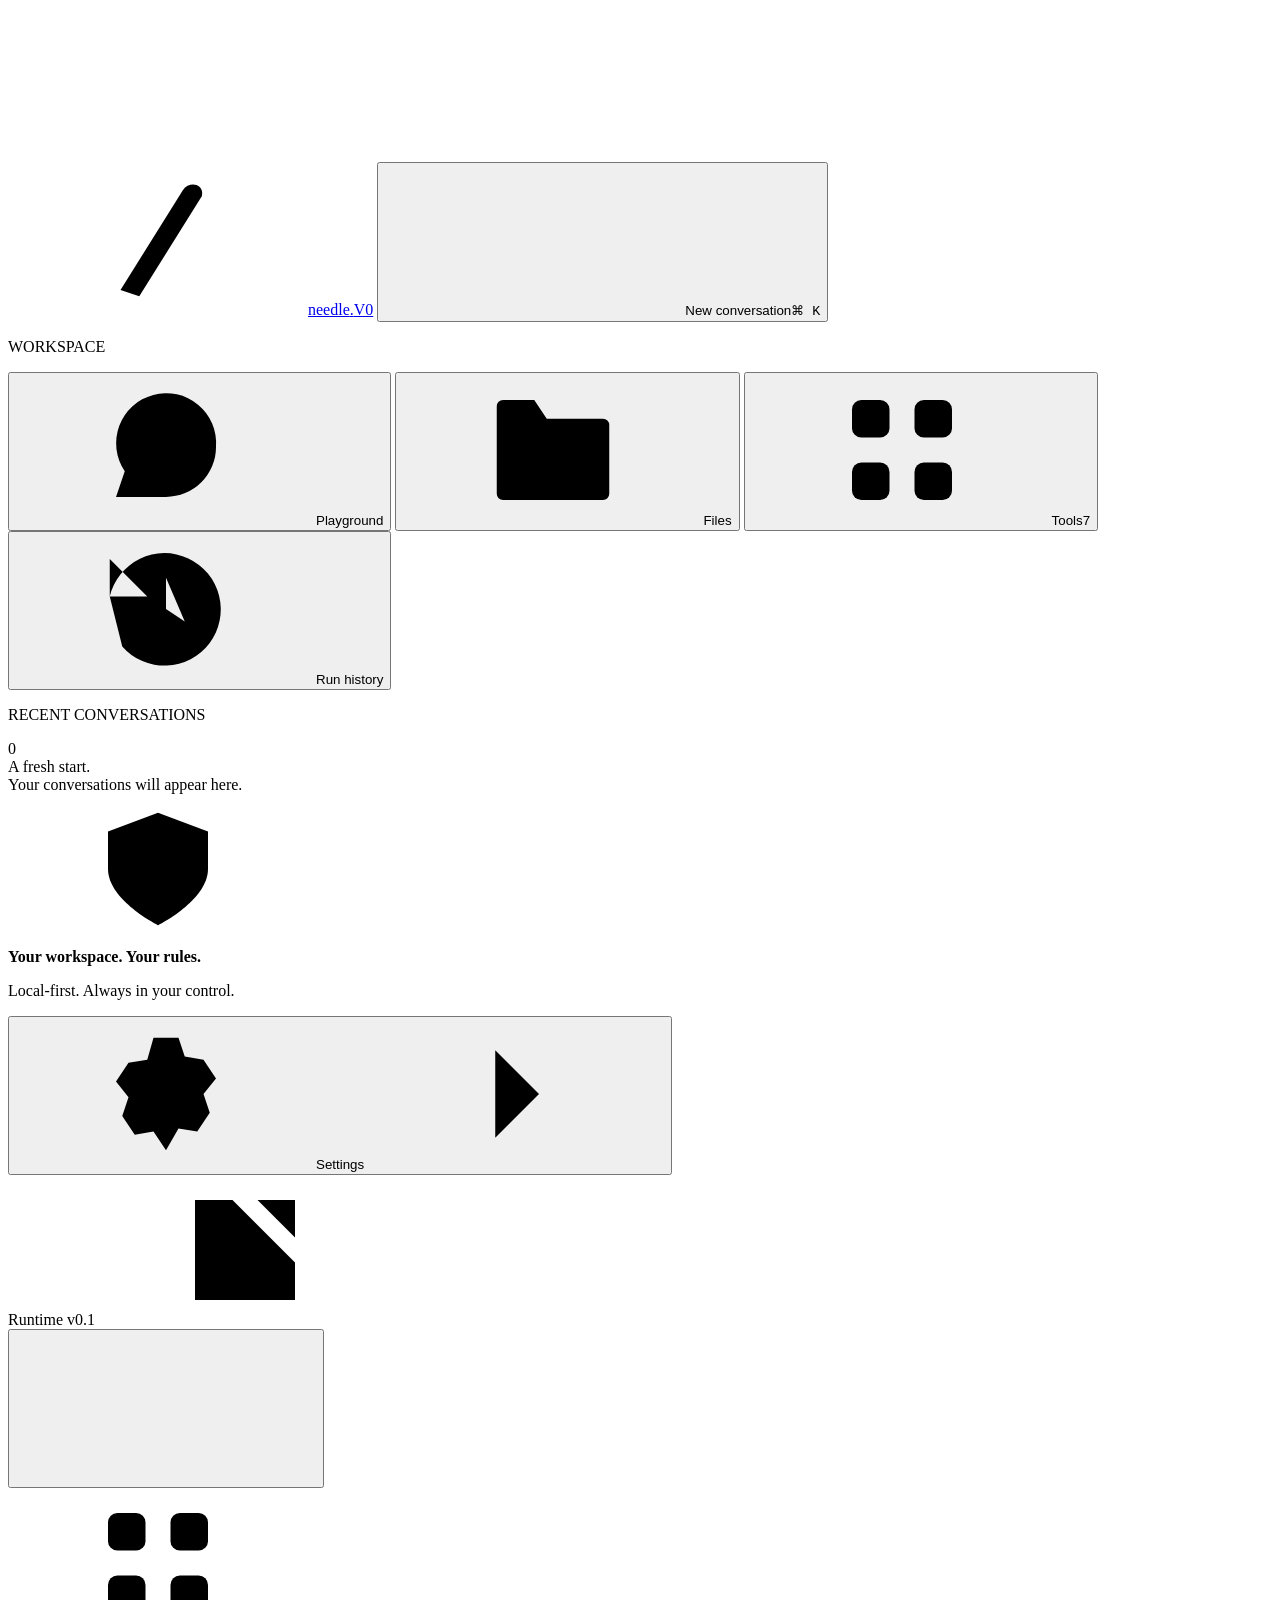
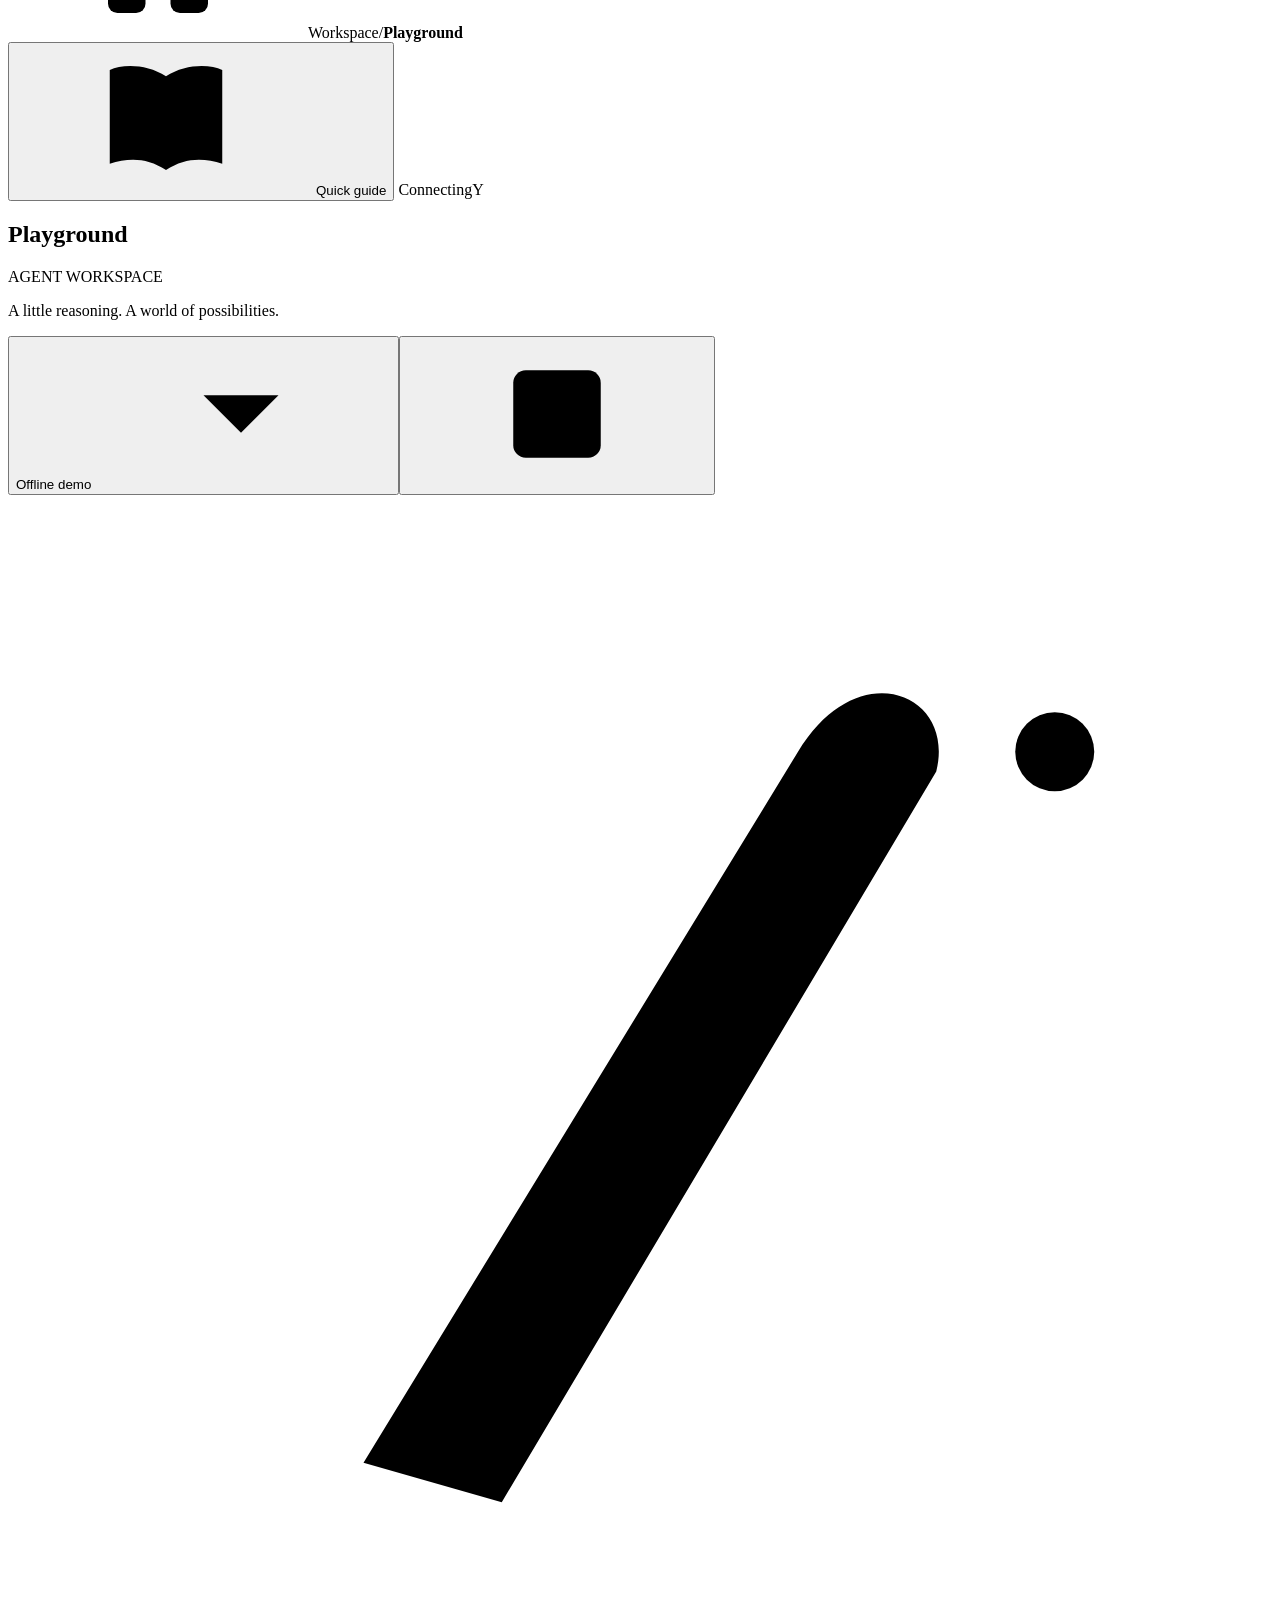
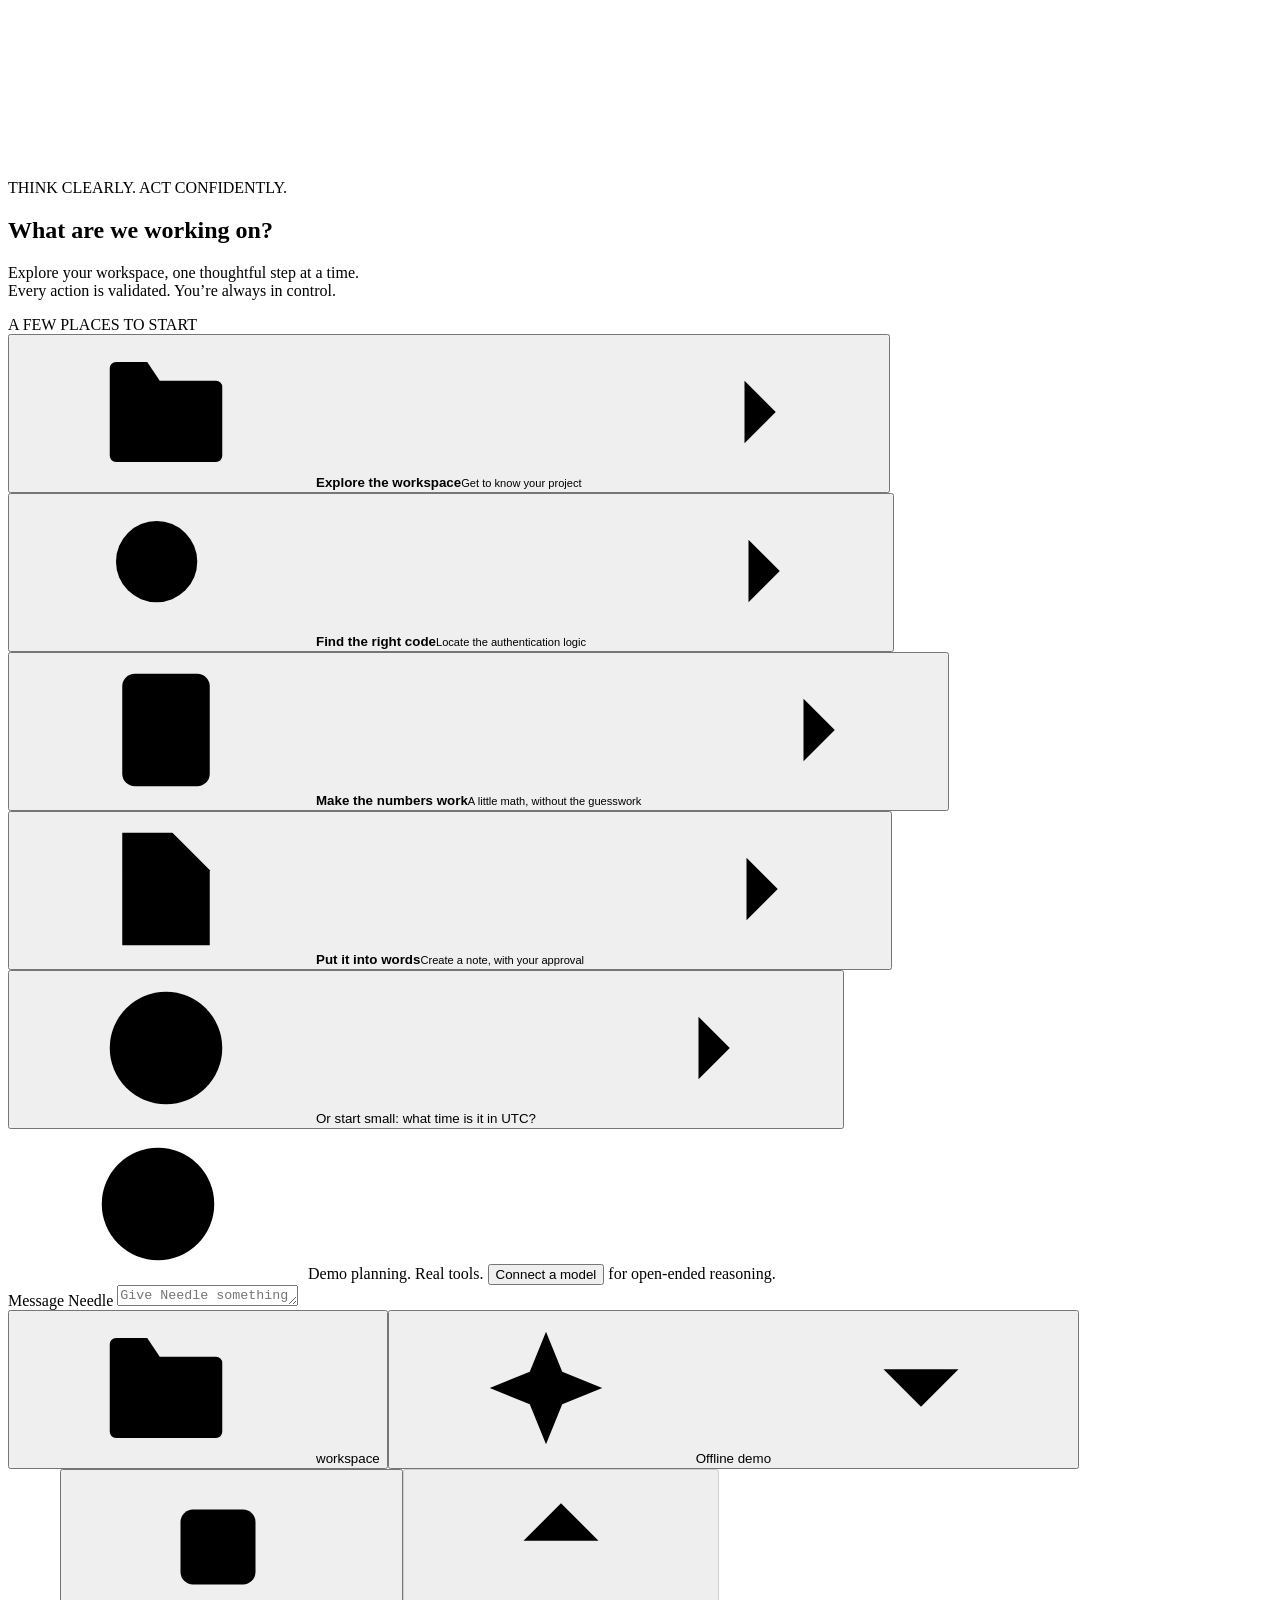
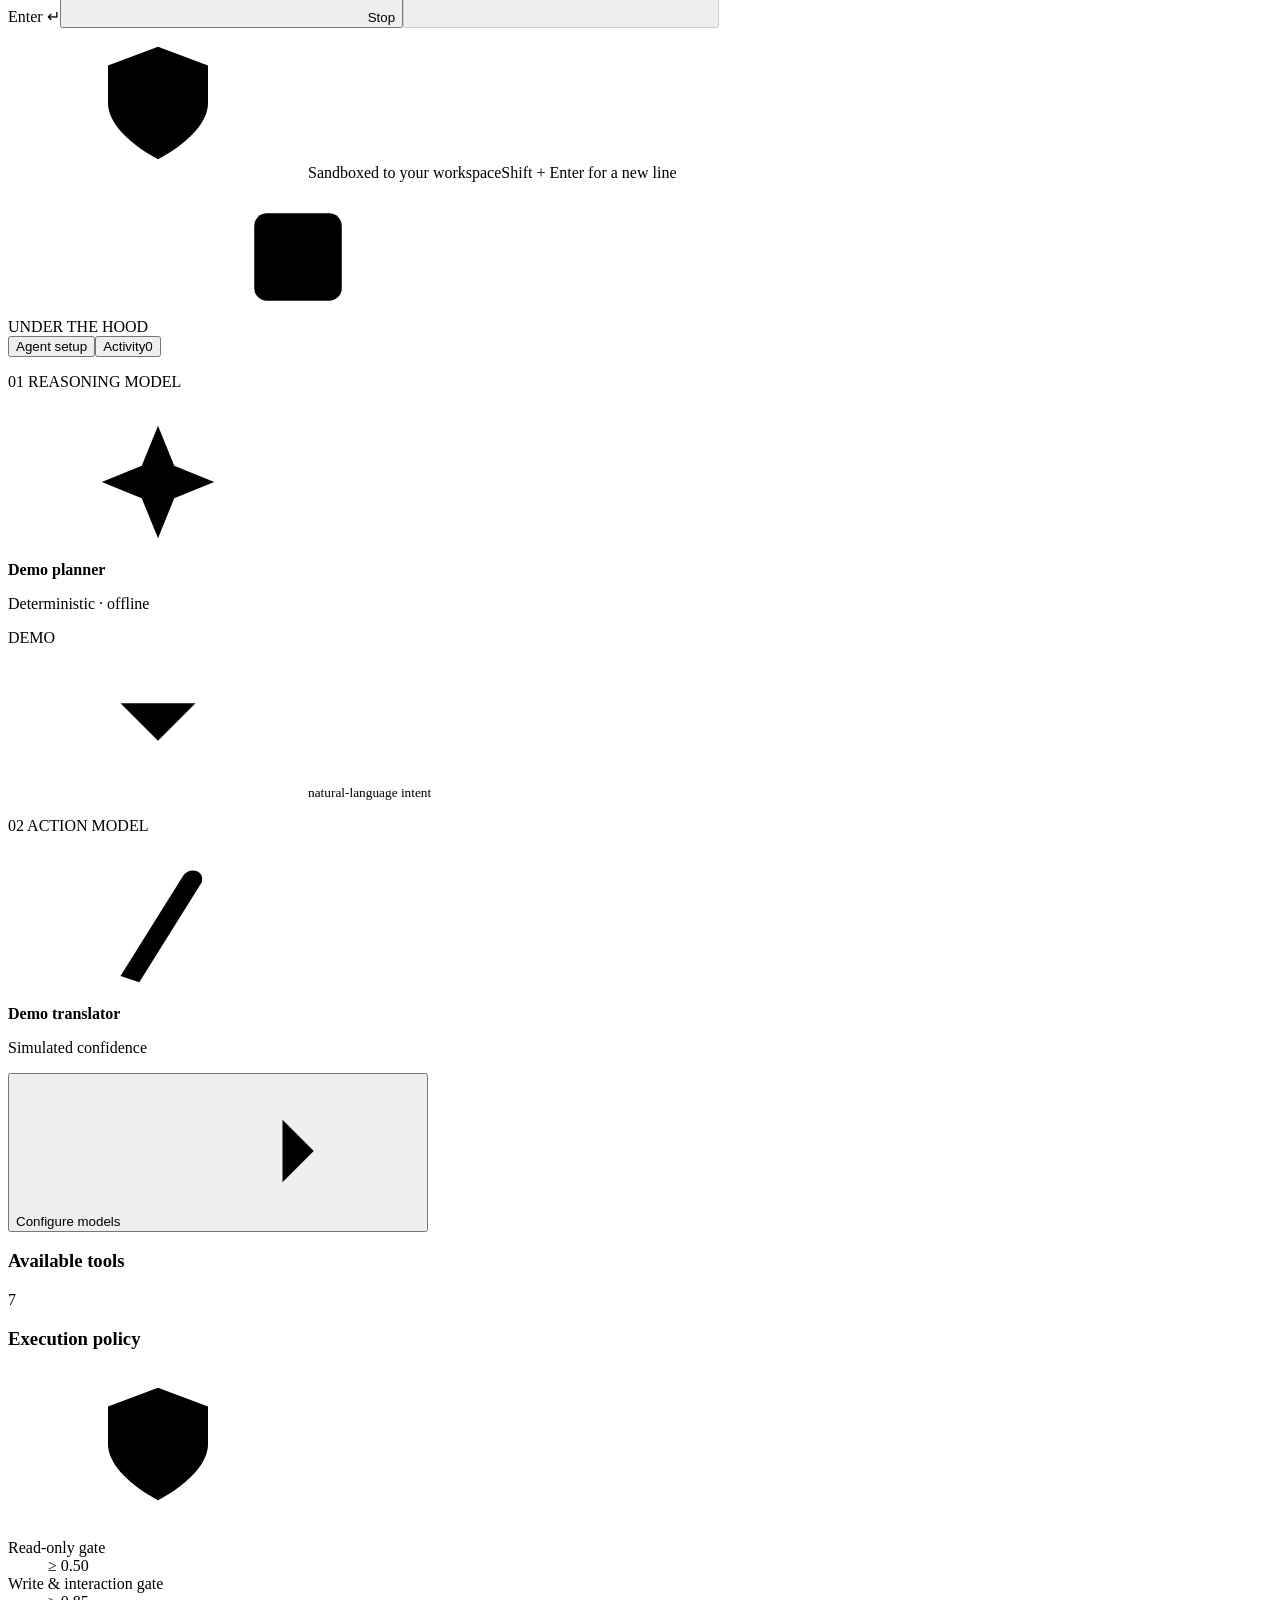
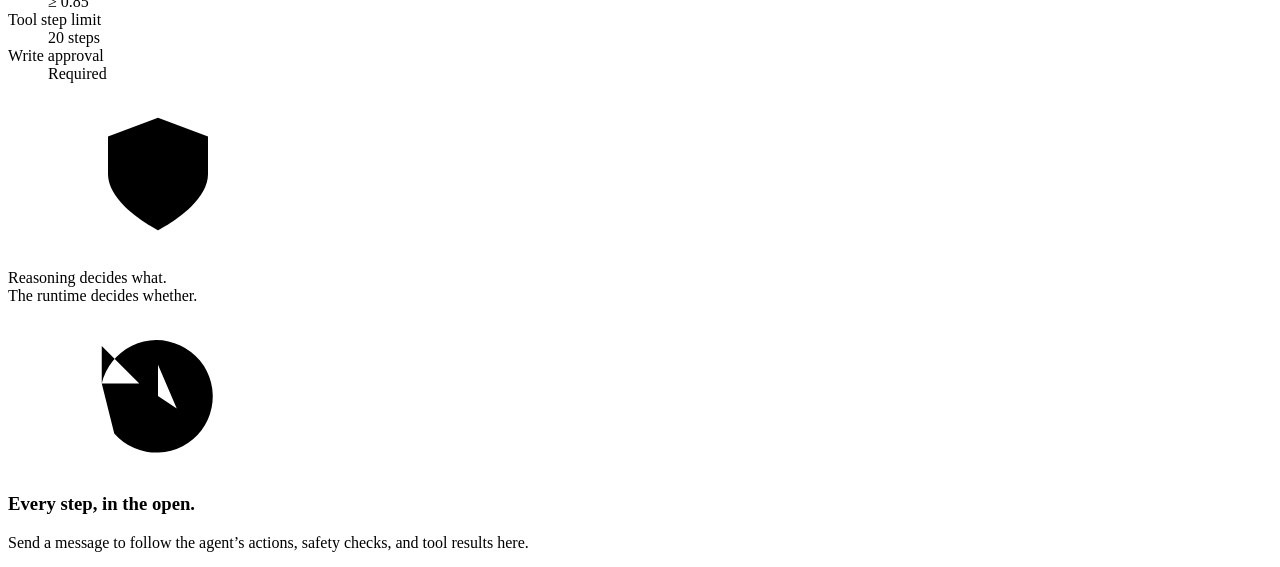
==== src/agent_runtime/web/index.html @ de5b6d09 "Complete V0 agent runtime and interactive workspace" ====
<!doctype html>
<html lang="en">
  <head>
    <meta charset="UTF-8" />
    <meta name="viewport" content="width=device-width, initial-scale=1.0" />
    <meta name="theme-color" content="#1c2924" />
    <meta
      name="description"
      content="Needle — a local-first agent workspace. Think in natural language. Act with confidence."
    />
    <title>Needle · Agent workspace</title>
    <link rel="icon" href="/favicon.svg" type="image/svg+xml" />
    <link rel="stylesheet" href="/style.css" />
    <script src="/app.js" defer></script>
  </head>
  <body>
    <svg
      class="icon-definitions"
      xmlns="http://www.w3.org/2000/svg"
      aria-hidden="true"
    >
      <defs>
        <symbol id="i-needle" viewBox="0 0 24 24">
          <path d="M6 20 16 4c1-1.5 3.5-1 3 1L9 21l-3-1Z" />
          <path d="m15.5 7 1.3-2M5 4l11 15M3 8l16 7" />
        </symbol>
        <symbol id="i-plus" viewBox="0 0 24 24">
          <path d="M12 5v14M5 12h14" />
        </symbol>
        <symbol id="i-chat" viewBox="0 0 24 24">
          <path d="M20 11.5a8 8 0 0 1-8 8H4l1.4-4.1A8 8 0 1 1 20 11.5Z" />
          <path d="M8 9h8M8 13h5" />
        </symbol>
        <symbol id="i-grid" viewBox="0 0 24 24">
          <rect x="4" y="4" width="6" height="6" rx="1.5" />
          <rect x="14" y="4" width="6" height="6" rx="1.5" />
          <rect x="4" y="14" width="6" height="6" rx="1.5" />
          <rect x="14" y="14" width="6" height="6" rx="1.5" />
        </symbol>
        <symbol id="i-folder" viewBox="0 0 24 24">
          <path
            d="M3 7V5a1 1 0 0 1 1-1h5l2 3h9a1 1 0 0 1 1 1v11a1 1 0 0 1-1 1H4a1 1 0 0 1-1-1V7Z"
          />
          <path d="M3 9h18" />
        </symbol>
        <symbol id="i-file" viewBox="0 0 24 24">
          <path d="M13 3H5v18h14V9l-6-6Z" />
          <path d="M13 3v6h6M8 13h8M8 17h5" />
        </symbol>
        <symbol id="i-tools" viewBox="0 0 24 24">
          <path
            d="m14 5 5 5M5 14l5 5M4 20l6-1 10-10-5-5L5 14l-1 6ZM15 4l2-2 5 5-2 2"
          />
        </symbol>
        <symbol id="i-history" viewBox="0 0 24 24">
          <path d="M3 10a9 9 0 1 1 2 8M3 4v6h6M12 7v5l3 2" />
        </symbol>
        <symbol id="i-settings" viewBox="0 0 24 24">
          <path
            d="M10 3h4l1 3 3 .5 2 3-2 2.5 1 3-2 3-3-.5L12 21l-2-3-3 .5-2-3 1-3L4 10l2-3 3-.5 1-3.5Z"
          />
          <circle cx="12" cy="12" r="3" />
        </symbol>
        <symbol id="i-search" viewBox="0 0 24 24">
          <circle cx="10.5" cy="10.5" r="6.5" />
          <path d="m16 16 5 5" />
        </symbol>
        <symbol id="i-calculator" viewBox="0 0 24 24">
          <rect x="5" y="3" width="14" height="18" rx="2" />
          <path
            d="M8 7h8M8 11h1m3 0h1m3 0h.1M8 15h1m3 0h1m3 0v3M8 18h1m3 0h1"
          />
        </symbol>
        <symbol id="i-arrow" viewBox="0 0 24 24">
          <path d="M5 12h14m-5-5 5 5-5 5" />
        </symbol>
        <symbol id="i-up" viewBox="0 0 24 24">
          <path d="M12 19V5m-6 6 6-6 6 6" />
        </symbol>
        <symbol id="i-chevron" viewBox="0 0 24 24">
          <path d="m9 5 7 7-7 7" />
        </symbol>
        <symbol id="i-down" viewBox="0 0 24 24">
          <path d="m6 9 6 6 6-6" />
        </symbol>
        <symbol id="i-external" viewBox="0 0 24 24">
          <path d="M14 4h6v6m0-6-9 9M10 4H4v16h16v-6" />
        </symbol>
        <symbol id="i-shield" viewBox="0 0 24 24">
          <path d="m12 3 8 3v6c0 5-8 9-8 9s-8-4-8-9V6l8-3Z" />
          <path d="m8 12 3 3 5-6" />
        </symbol>
        <symbol id="i-spark" viewBox="0 0 24 24">
          <path
            d="m12 3 2.6 6.4L21 12l-6.4 2.6L12 21l-2.6-6.4L3 12l6.4-2.6L12 3Z"
          />
        </symbol>
        <symbol id="i-chip" viewBox="0 0 24 24">
          <rect x="5" y="5" width="14" height="14" rx="2" />
          <rect x="9" y="9" width="6" height="6" rx="1" />
          <path d="M9 2v3m6-3v3M9 19v3m6-3v3M2 9h3m-3 6h3m14-6h3m-3 6h3" />
        </symbol>
        <symbol id="i-clock" viewBox="0 0 24 24">
          <circle cx="12" cy="12" r="9" />
          <path d="M12 6v6l4 2" />
        </symbol>
        <symbol id="i-check" viewBox="0 0 24 24">
          <path d="m5 12 4 4L19 6" />
        </symbol>
        <symbol id="i-close" viewBox="0 0 24 24">
          <path d="m6 6 12 12M6 18 18 6" />
        </symbol>
        <symbol id="i-copy" viewBox="0 0 24 24">
          <rect x="8" y="8" width="12" height="13" rx="2" />
          <path d="M16 8V3H3v13h5" />
        </symbol>
        <symbol id="i-info" viewBox="0 0 24 24">
          <circle cx="12" cy="12" r="9" />
          <path d="M12 11v6m0-10v1" />
        </symbol>
        <symbol id="i-book" viewBox="0 0 24 24">
          <path
            d="M12 5C9 3 5 3 3 4v15c3-1 6-1 9 1m0-15c3-2 7-2 9-1v15c-3-1-6-1-9 1V5Z"
          />
        </symbol>
        <symbol id="i-menu" viewBox="0 0 24 24">
          <path d="M4 6h16M4 12h16M4 18h16" />
        </symbol>
        <symbol id="i-refresh" viewBox="0 0 24 24">
          <path
            d="M20 9a8 8 0 0 0-14-4L3 8m0-5v5h5M4 15a8 8 0 0 0 14 4l3-3m0 5v-5h-5"
          />
        </symbol>
        <symbol id="i-stop" viewBox="0 0 24 24">
          <rect x="6" y="6" width="12" height="12" rx="2" />
        </symbol>
        <symbol id="i-code" viewBox="0 0 24 24">
          <path d="m8 6-6 6 6 6m8-12 6 6-6 6m-3-15-2 18" />
        </symbol>
      </defs>
    </svg>
    <div class="app-shell">
      <aside class="sidebar" id="sidebar">
        <a class="brand" href="#playground" aria-label="Needle home"
          ><span class="brand-mark"
            ><svg class="icon"><use href="#i-needle" /></svg></span
          ><span>needle<span class="brand-dot">.</span></span
          ><span class="version">V0</span></a
        >
        <button class="new-session" id="new-session">
          <svg class="icon"><use href="#i-plus" /></svg
          ><span>New conversation</span><kbd>⌘ K</kbd>
        </button>
        <p class="nav-label">WORKSPACE</p>
        <nav class="main-nav" aria-label="Main navigation">
          <button
            class="nav-item active"
            data-view="playground"
            aria-current="page"
          >
            <svg class="icon"><use href="#i-chat" /></svg><span>Playground</span
            ><span class="nav-active-dot"></span>
          </button>
          <button class="nav-item" data-view="workspace">
            <svg class="icon"><use href="#i-folder" /></svg><span>Files</span>
          </button>
          <button class="nav-item" data-view="tools">
            <svg class="icon"><use href="#i-grid" /></svg><span>Tools</span
            ><span class="nav-count">7</span>
          </button>
          <button class="nav-item" data-view="history">
            <svg class="icon"><use href="#i-history" /></svg
            ><span>Run history</span>
          </button>
        </nav>
        <div class="recent-heading">
          <p class="nav-label">RECENT CONVERSATIONS</p>
          <span id="conversation-count">0</span>
        </div>
        <div class="recent-list" id="recent-list">
          <div class="recent-empty">
            A fresh start.<br />Your conversations will appear here.
          </div>
        </div>
        <div class="sidebar-bottom">
          <div class="local-card">
            <span class="local-card-icon"
              ><svg class="icon"><use href="#i-shield" /></svg
            ></span>
            <div>
              <strong>Your workspace. Your rules.</strong>
              <p>Local-first. Always in your control.</p>
            </div>
          </div>
          <button class="sidebar-settings" id="open-settings">
            <svg class="icon"><use href="#i-settings" /></svg
            ><span>Settings</span
            ><svg class="icon tiny"><use href="#i-chevron" /></svg>
          </button>
          <div class="sidebar-footer">
            <span><i class="status-dot"></i> Runtime v0.1</span
            ><a
              href="https://github.com/baka-onii/needle-agent"
              target="_blank"
              rel="noopener noreferrer"
              aria-label="Open project on GitHub"
              ><svg class="icon"><use href="#i-external" /></svg
            ></a>
          </div>
        </div>
      </aside>
      <div class="sidebar-scrim" id="sidebar-scrim"></div>
      <main class="main-shell">
        <header class="topbar">
          <button
            class="icon-button menu-button"
            id="menu-button"
            aria-label="Toggle navigation"
          >
            <svg class="icon"><use href="#i-menu" /></svg>
          </button>
          <div class="breadcrumb">
            <svg class="icon"><use href="#i-grid" /></svg><span>Workspace</span
            ><span class="breadcrumb-slash">/</span
            ><strong id="breadcrumb-page">Playground</strong>
          </div>
          <div class="topbar-actions">
            <button class="text-button" id="open-guide">
              <svg class="icon"><use href="#i-book" /></svg
              ><span>Quick guide</span></button
            ><span class="topbar-divider"></span
            ><span class="runtime-status" id="runtime-status"
              ><i class="status-dot"></i> Connecting</span
            ><span class="user-avatar" title="Your personal workspace">Y</span>
          </div>
        </header>
        <section class="page-heading">
          <div>
            <div class="heading-title">
              <h1 id="page-title">Playground</h1>
              <span class="subtle-badge">AGENT WORKSPACE</span>
            </div>
            <p id="page-description">
              A little reasoning. A world of possibilities.
            </p>
          </div>
          <div class="heading-actions">
            <button class="mode-badge" id="mode-badge">
              <span class="mode-dot"></span><span>Offline demo</span
              ><svg class="icon tiny"><use href="#i-down" /></svg></button
            ><button
              class="icon-button inspector-toggle"
              id="inspector-toggle"
              aria-label="Toggle inspector"
            >
              <svg class="icon"><use href="#i-chip" /></svg>
            </button>
          </div>
        </section>
        <div class="playground-layout" id="playground-view">
          <div class="chat-panel">
            <div class="chat-scroll" id="chat-scroll">
              <section class="welcome" id="welcome">
                <div class="hero-emblem">
                  <span class="orbit orbit-one"></span
                  ><span class="orbit orbit-two"></span
                  ><svg viewBox="0 0 64 64" aria-hidden="true">
                    <path d="M18 49 40 13c3-5 8-3 7 1L25 51l-7-2Z" />
                    <path d="m38 20 3-5M14 15l31 35M10 27l40 12" />
                    <circle cx="53" cy="13" r="2" />
                    <path class="emblem-spark" d="M11 44v6m-3-3h6" />
                  </svg>
                </div>
                <p class="eyebrow">THINK CLEARLY. ACT CONFIDENTLY.</p>
                <h2>What are we working on?</h2>
                <p class="welcome-description">
                  Explore your workspace, one thoughtful step at a time.<br />Every
                  action is validated. You’re always in control.
                </p>
                <div class="starter-heading">
                  <span>A FEW PLACES TO START</span
                  ><span class="starter-line"></span>
                </div>
                <div class="starter-grid">
                  <button
                    class="starter-card"
                    data-prompt="Explore this workspace"
                  >
                    <span class="starter-icon sage"
                      ><svg class="icon"><use href="#i-folder" /></svg></span
                    ><span
                      ><strong>Explore the workspace</strong
                      ><small>Get to know your project</small></span
                    ><svg class="icon starter-arrow">
                      <use href="#i-arrow" />
                    </svg>
                  </button>
                  <button
                    class="starter-card"
                    data-prompt="Find the authentication implementation"
                  >
                    <span class="starter-icon peach"
                      ><svg class="icon"><use href="#i-search" /></svg></span
                    ><span
                      ><strong>Find the right code</strong
                      ><small>Locate the authentication logic</small></span
                    ><svg class="icon starter-arrow">
                      <use href="#i-arrow" />
                    </svg>
                  </button>
                  <button
                    class="starter-card"
                    data-prompt="Calculate 24 * 18 + 120"
                  >
                    <span class="starter-icon lavender"
                      ><svg class="icon">
                        <use href="#i-calculator" /></svg></span
                    ><span
                      ><strong>Make the numbers work</strong
                      ><small>A little math, without the guesswork</small></span
                    ><svg class="icon starter-arrow">
                      <use href="#i-arrow" />
                    </svg>
                  </button>
                  <button class="starter-card" data-prompt="Create a note">
                    <span class="starter-icon sand"
                      ><svg class="icon"><use href="#i-file" /></svg></span
                    ><span
                      ><strong>Put it into words</strong
                      ><small>Create a note, with your approval</small></span
                    ><svg class="icon starter-arrow">
                      <use href="#i-arrow" />
                    </svg>
                  </button>
                </div>
                <button
                  class="time-starter"
                  data-prompt="What time is it in UTC?"
                >
                  <svg class="icon tiny"><use href="#i-clock" /></svg>Or start
                  small: what time is it in UTC?<svg class="icon tiny">
                    <use href="#i-arrow" />
                  </svg>
                </button>
              </section>
              <div
                class="conversation"
                id="conversation"
                aria-live="polite"
                aria-relevant="additions"
              ></div>
            </div>
            <div class="composer-area">
              <div class="demo-notice" id="demo-notice">
                <svg class="icon tiny"><use href="#i-info" /></svg
                ><span
                  >Demo planning. Real tools.
                  <button id="connect-inline">Connect a model</button> for
                  open-ended reasoning.</span
                >
              </div>
              <form class="composer" id="composer">
                <label class="sr-only" for="message-input"
                  >Message Needle</label
                >
                <textarea
                  id="message-input"
                  placeholder="Give Needle something to work on…"
                  rows="1"
                  maxlength="8000"
                ></textarea>
                <div class="composer-toolbar">
                  <div class="composer-context">
                    <button
                      type="button"
                      class="workspace-chip"
                      id="workspace-chip"
                    >
                      <svg class="icon tiny"><use href="#i-folder" /></svg
                      ><span id="workspace-name">workspace</span></button
                    ><span class="composer-separator"></span
                    ><button type="button" class="model-chip" id="model-chip">
                      <svg class="icon tiny"><use href="#i-spark" /></svg
                      ><span>Offline demo</span
                      ><svg class="icon tiny"><use href="#i-down" /></svg>
                    </button>
                  </div>
                  <div class="send-area">
                    <span class="send-hint" id="send-hint">Enter ↵</span
                    ><button
                      type="button"
                      class="stop-button hidden"
                      id="stop-run"
                    >
                      <svg class="icon tiny"><use href="#i-stop" /></svg
                      >Stop</button
                    ><button
                      type="submit"
                      class="send-button"
                      id="send-message"
                      aria-label="Send message"
                      disabled
                    >
                      <svg class="icon"><use href="#i-up" /></svg>
                    </button>
                  </div>
                </div>
              </form>
              <div class="composer-footer">
                <span
                  ><svg class="icon tiny"><use href="#i-shield" /></svg
                  >Sandboxed to your workspace</span
                ><span>Shift + Enter for a new line</span>
              </div>
            </div>
          </div>
          <aside class="inspector" id="inspector">
            <div class="inspector-header">
              <span>UNDER THE HOOD</span
              ><svg class="icon tiny"><use href="#i-chip" /></svg>
            </div>
            <div
              class="inspector-tabs"
              role="tablist"
              aria-label="Agent inspector"
            >
              <button
                class="active"
                id="setup-tab"
                role="tab"
                aria-selected="true"
              >
                Agent setup</button
              ><button id="activity-tab" role="tab" aria-selected="false">
                Activity<span id="activity-count">0</span>
              </button>
            </div>
            <div
              class="setup-panel"
              id="setup-panel"
              role="tabpanel"
              aria-labelledby="setup-tab"
            >
              <div class="model-pipeline">
                <div class="model-step">
                  <p class="mini-label"><span>01</span> REASONING MODEL</p>
                  <div class="model-detail">
                    <span class="model-icon reasoning-icon"
                      ><svg class="icon"><use href="#i-spark" /></svg
                    ></span>
                    <div>
                      <strong id="reasoning-name">Demo planner</strong>
                      <p id="reasoning-detail">Deterministic · offline</p>
                    </div>
                    <span class="model-status" id="reasoning-status">DEMO</span>
                  </div>
                </div>
                <div class="model-connector">
                  <span></span
                  ><svg class="icon tiny"><use href="#i-down" /></svg
                  ><small>natural-language intent</small>
                </div>
                <div class="model-step">
                  <p class="mini-label"><span>02</span> ACTION MODEL</p>
                  <div class="model-detail">
                    <span class="model-icon action-icon"
                      ><svg class="icon"><use href="#i-needle" /></svg
                    ></span>
                    <div>
                      <strong id="action-name">Demo translator</strong>
                      <p id="action-detail">Simulated confidence</p>
                    </div>
                  </div>
                </div>
                <button class="connect-models" id="connect-models">
                  Configure models<svg class="icon tiny">
                    <use href="#i-arrow" />
                  </svg>
                </button>
              </div>
              <div class="inspector-section">
                <div class="section-label">
                  <h3>Available tools</h3>
                  <span class="count-badge">7</span>
                </div>
                <div class="tool-list" id="tool-list"></div>
              </div>
              <div class="inspector-section policy-section">
                <div class="section-label">
                  <h3>Execution policy</h3>
                  <svg class="icon tiny"><use href="#i-shield" /></svg>
                </div>
                <dl class="policy-list">
                  <div>
                    <dt>Read-only gate</dt>
                    <dd id="read-gate">≥ 0.50</dd>
                  </div>
                  <div>
                    <dt>Write & interaction gate</dt>
                    <dd id="write-gate">≥ 0.85</dd>
                  </div>
                  <div>
                    <dt>Tool step limit</dt>
                    <dd id="step-limit">20 steps</dd>
                  </div>
                  <div>
                    <dt>Write approval</dt>
                    <dd class="policy-required" id="write-policy">Required</dd>
                  </div>
                </dl>
              </div>
              <div class="safety-note">
                <svg class="icon"><use href="#i-shield" /></svg>
                <p>Reasoning decides what.<br />The runtime decides whether.</p>
              </div>
            </div>
            <div
              class="activity-panel hidden"
              id="activity-panel"
              role="tabpanel"
              aria-labelledby="activity-tab"
            >
              <div class="activity-empty">
                <span class="starter-icon sage"
                  ><svg class="icon"><use href="#i-history" /></svg
                ></span>
                <h3>Every step, in the open.</h3>
                <p>
                  Send a message to follow the agent’s actions, safety checks,
                  and tool results here.
                </p>
              </div>
            </div>
          </aside>
        </div>
        <section class="secondary-view hidden" id="workspace-view"></section>
        <section class="secondary-view hidden" id="tools-view"></section>
        <section class="secondary-view hidden" id="history-view"></section>
      </main>
    </div>
    <dialog
      class="settings-dialog"
      id="settings-dialog"
      aria-labelledby="settings-title"
    >
      <form id="settings-form">
        <div class="dialog-heading">
          <div>
            <p class="eyebrow">MAKE IT YOURS</p>
            <h2 id="settings-title">Agent settings</h2>
            <p>Two models. One thoughtfully controlled loop.</p>
          </div>
          <button
            type="button"
            class="icon-button dialog-close"
            aria-label="Close settings"
          >
            <svg class="icon"><use href="#i-close" /></svg>
          </button>
        </div>
        <div class="settings-content">
          <div class="mode-options">
            <label class="mode-option"
              ><input type="radio" name="mode" value="demo" /><svg class="icon">
                <use href="#i-spark" /></svg
              ><span
                ><strong>Offline demo</strong
                ><small>Try real tools. No model needed.</small></span
              ></label
            ><label class="mode-option"
              ><input type="radio" name="mode" value="live" /><svg class="icon">
                <use href="#i-chip" /></svg
              ><span
                ><strong>Live models</strong
                ><small>Your reasoning model + Needle 2.</small></span
              ></label
            >
          </div>
          <div class="settings-note" id="mode-explanation"></div>
          <div id="live-settings">
            <label class="field-label" for="base-url"
              >Reasoning server URL</label
            ><input
              class="text-input"
              id="base-url"
              type="url"
              placeholder="http://127.0.0.1:8080/v1"
              required
            /><label class="field-label" for="model-name">Model name</label
            ><input
              class="text-input"
              id="model-name"
              placeholder="ornith"
              required
              maxlength="200"
            />
            <p class="field-help">
              llama.cpp, Ollama, or any OpenAI-compatible server. This URL must
              be reachable from the <strong>Python server</strong>, not just
              your browser.
            </p>
            <div class="key-notice">
              <svg class="icon tiny"><use href="#i-shield" /></svg>
              <p>
                Keys stay server-side. Set <code>NEEDLE_LLM_API_KEY</code> in
                the server’s environment if your provider requires one.
              </p>
            </div>
          </div>
          <details class="advanced-settings">
            <summary>
              Runtime & permissions<svg class="icon tiny">
                <use href="#i-down" />
              </svg>
            </summary>
            <div class="limits-grid">
              <label
                >Max tool steps<input
                  class="text-input"
                  id="max-steps"
                  type="number"
                  min="1"
                  max="50"
                  required /></label
              ><label
                >Read-only gate<input
                  class="text-input"
                  id="read-threshold"
                  type="number"
                  min="0.05"
                  max="1"
                  step="0.01"
                  required /></label
              ><label
                >Write / ask gate<input
                  class="text-input"
                  id="write-threshold"
                  type="number"
                  min="0.05"
                  max="1"
                  step="0.01"
                  required
              /></label>
            </div>
            <label class="check-option"
              ><input id="read-only" type="checkbox" /><span
                ><strong>Read-only workspace</strong
                ><small>Block every write, even if you approve it.</small></span
              ></label
            ><label class="check-option"
              ><input id="create-parents" type="checkbox" /><span
                ><strong>Allow new parent directories</strong
                ><small>Only inside the configured workspace.</small></span
              ></label
            >
            <p class="field-help">
              File writes always need your approval in this console. Confidence
              alone is never permission.
            </p>
          </details>
          <div
            class="connection-result hidden"
            id="connection-result"
            role="status"
          ></div>
        </div>
        <div class="dialog-footer">
          <button type="button" class="button secondary" id="test-connection">
            <svg class="icon tiny"><use href="#i-refresh" /></svg>Test
            connection</button
          ><button type="submit" class="button primary" id="save-settings">
            Save settings<svg class="icon tiny"><use href="#i-arrow" /></svg>
          </button>
        </div>
      </form>
    </dialog>
    <dialog
      class="detail-dialog"
      id="detail-dialog"
      aria-labelledby="detail-title"
    >
      <div class="detail-heading">
        <h2 id="detail-title"></h2>
        <button class="icon-button dialog-close" aria-label="Close details">
          <svg class="icon"><use href="#i-close" /></svg>
        </button>
      </div>
      <div id="detail-content"></div>
    </dialog>
    <div class="toast-region" id="toasts" aria-live="polite"></div>
  </body>
</html>
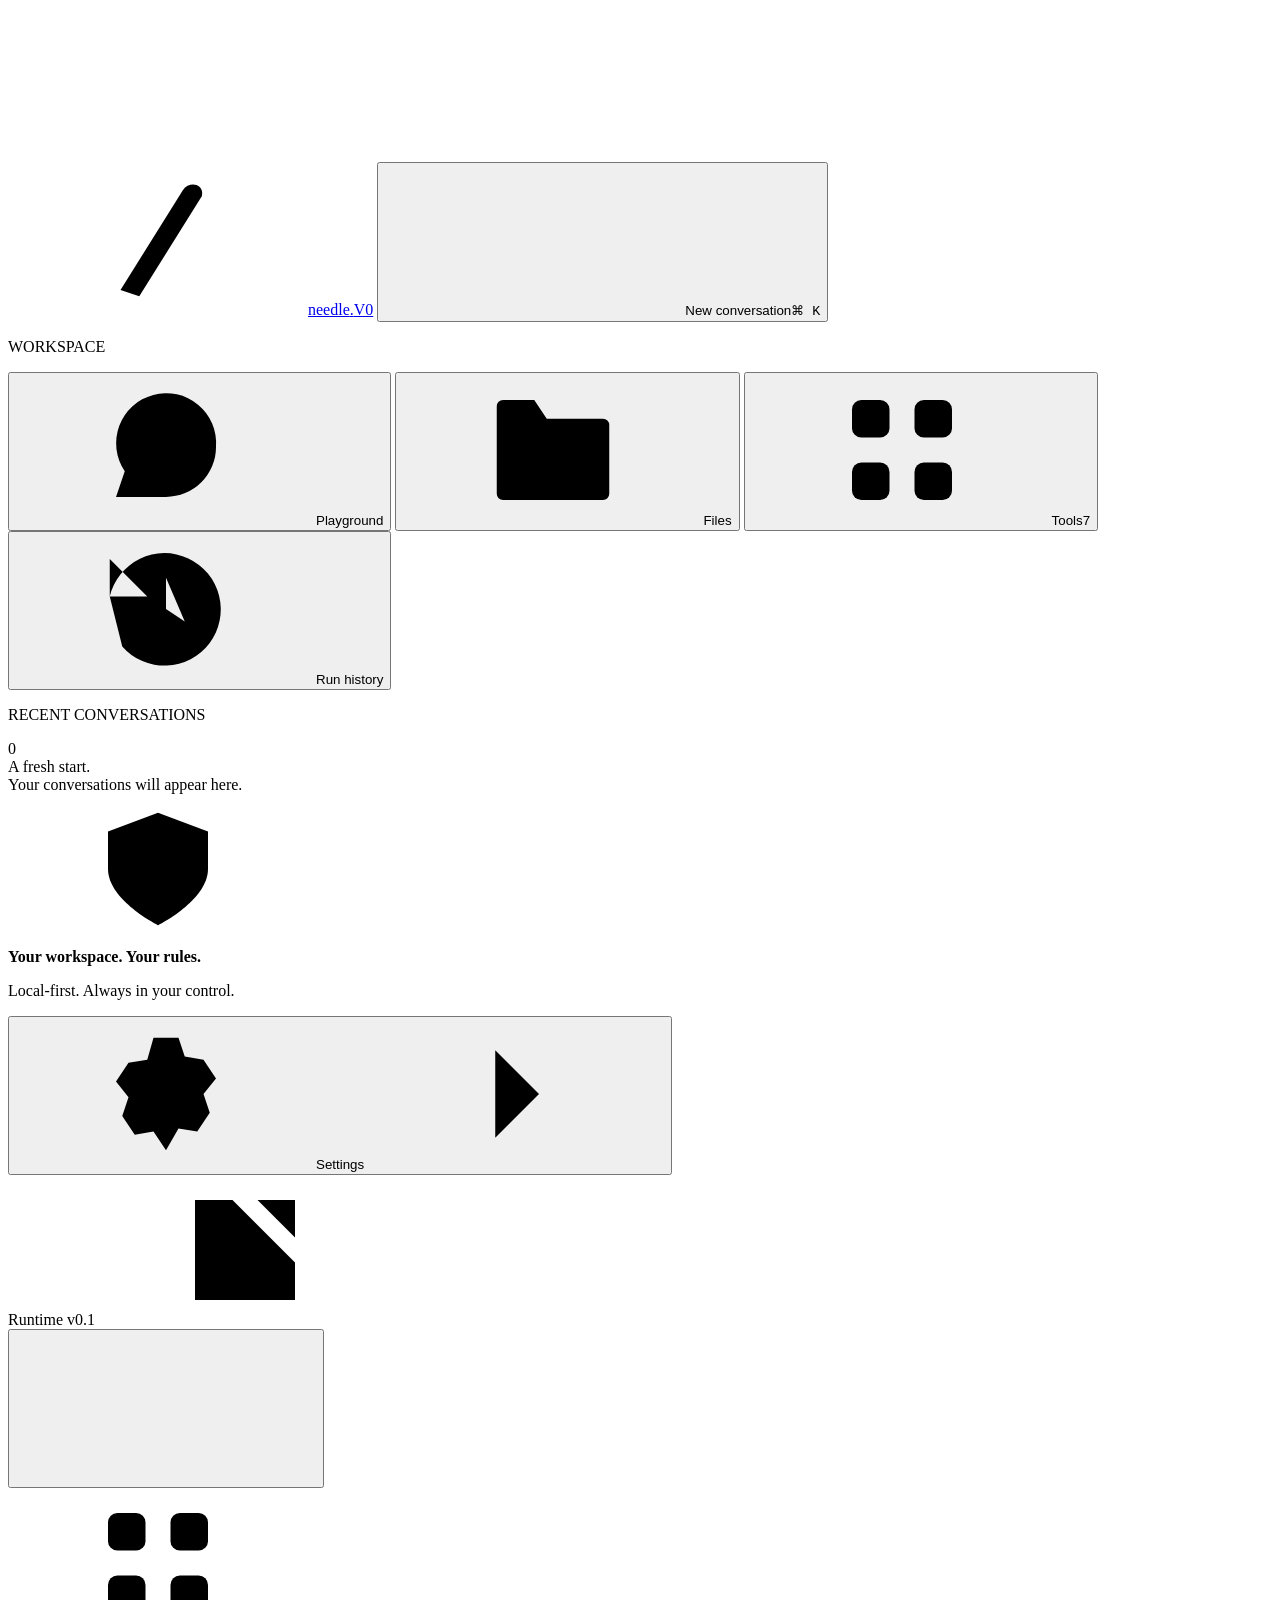
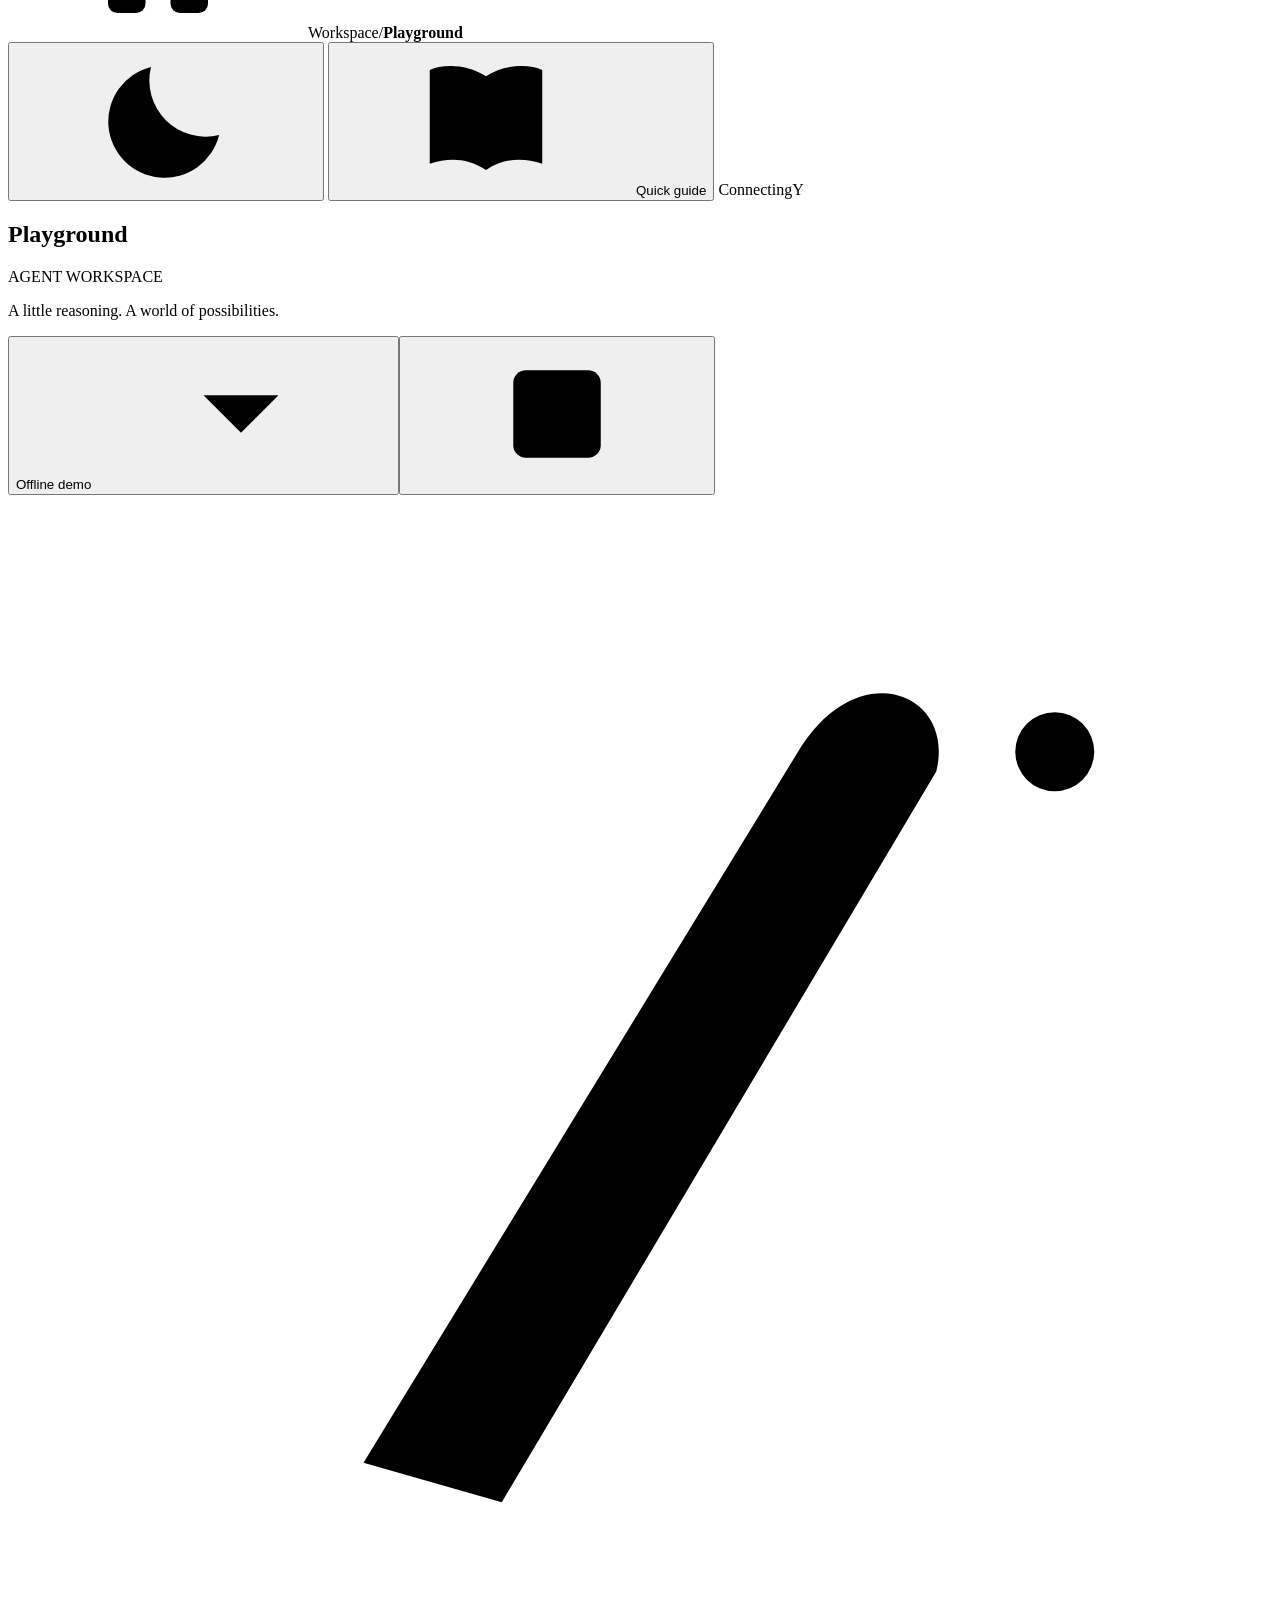
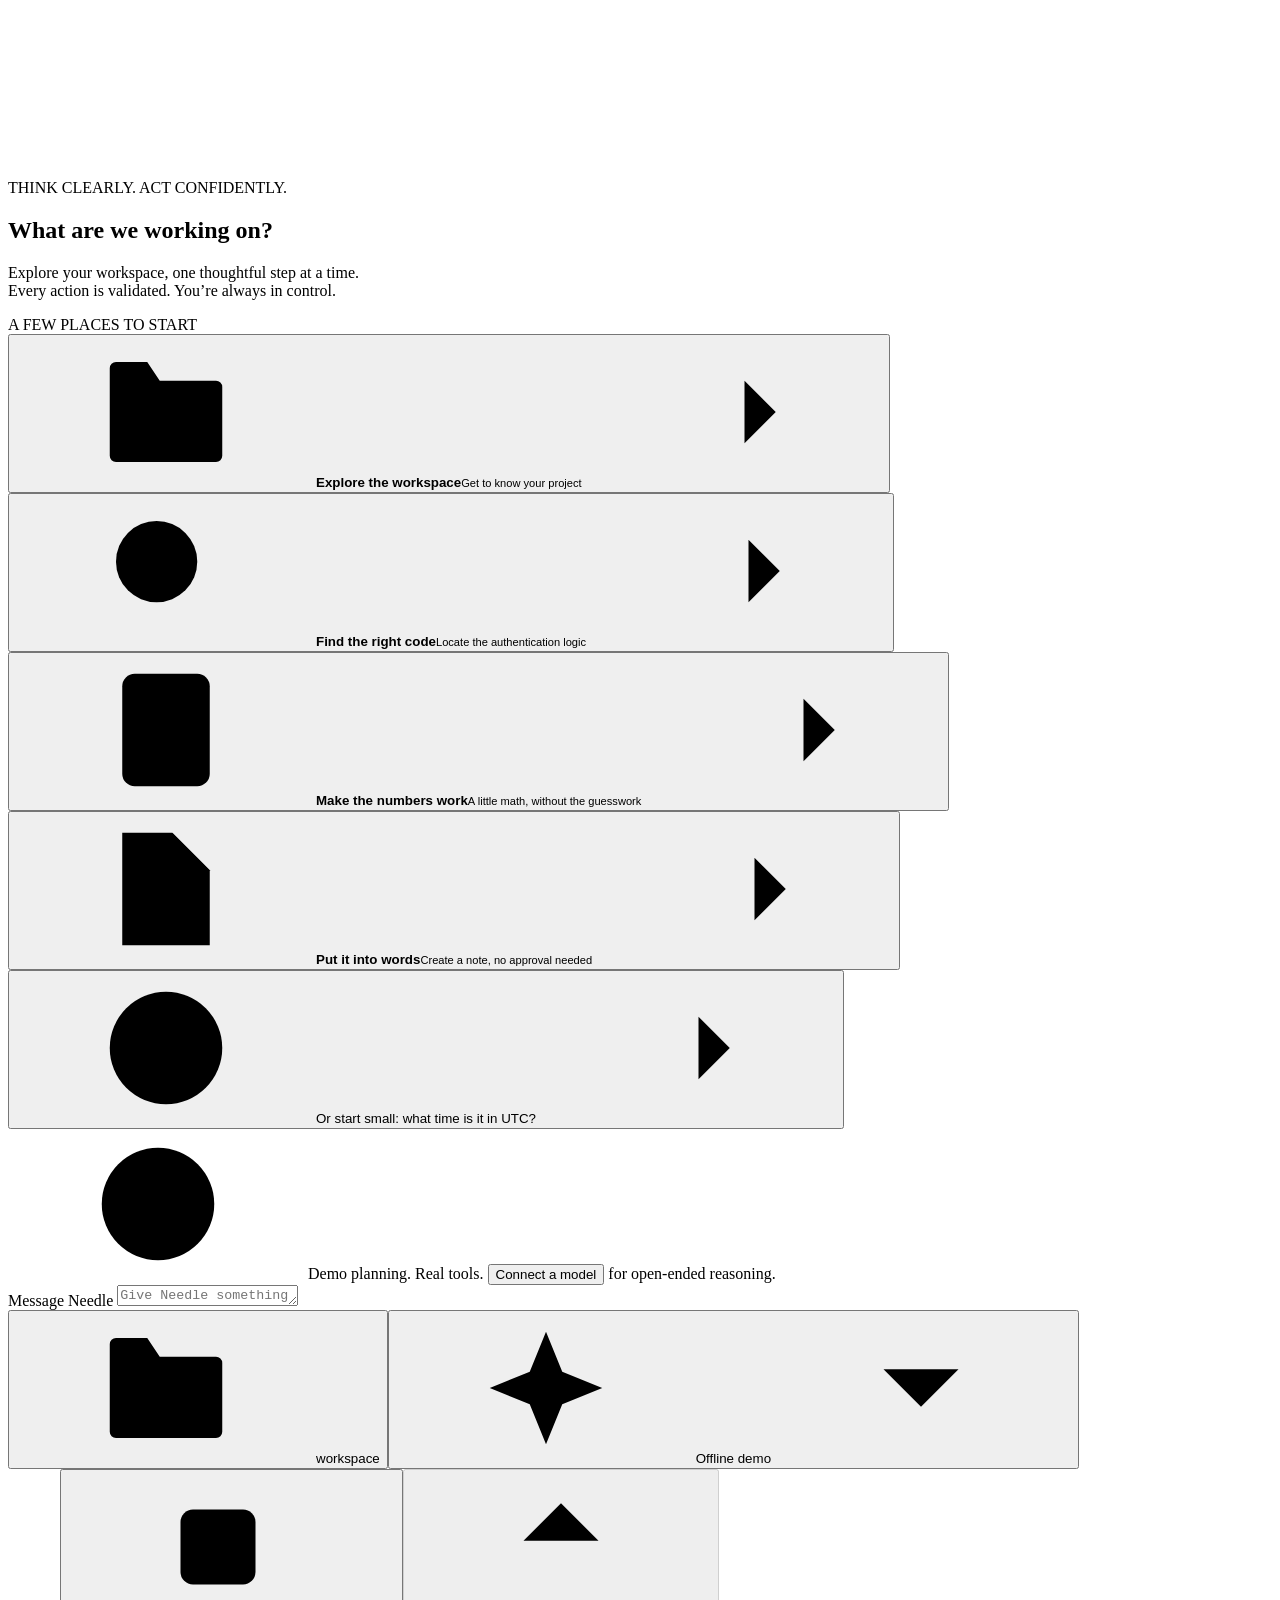
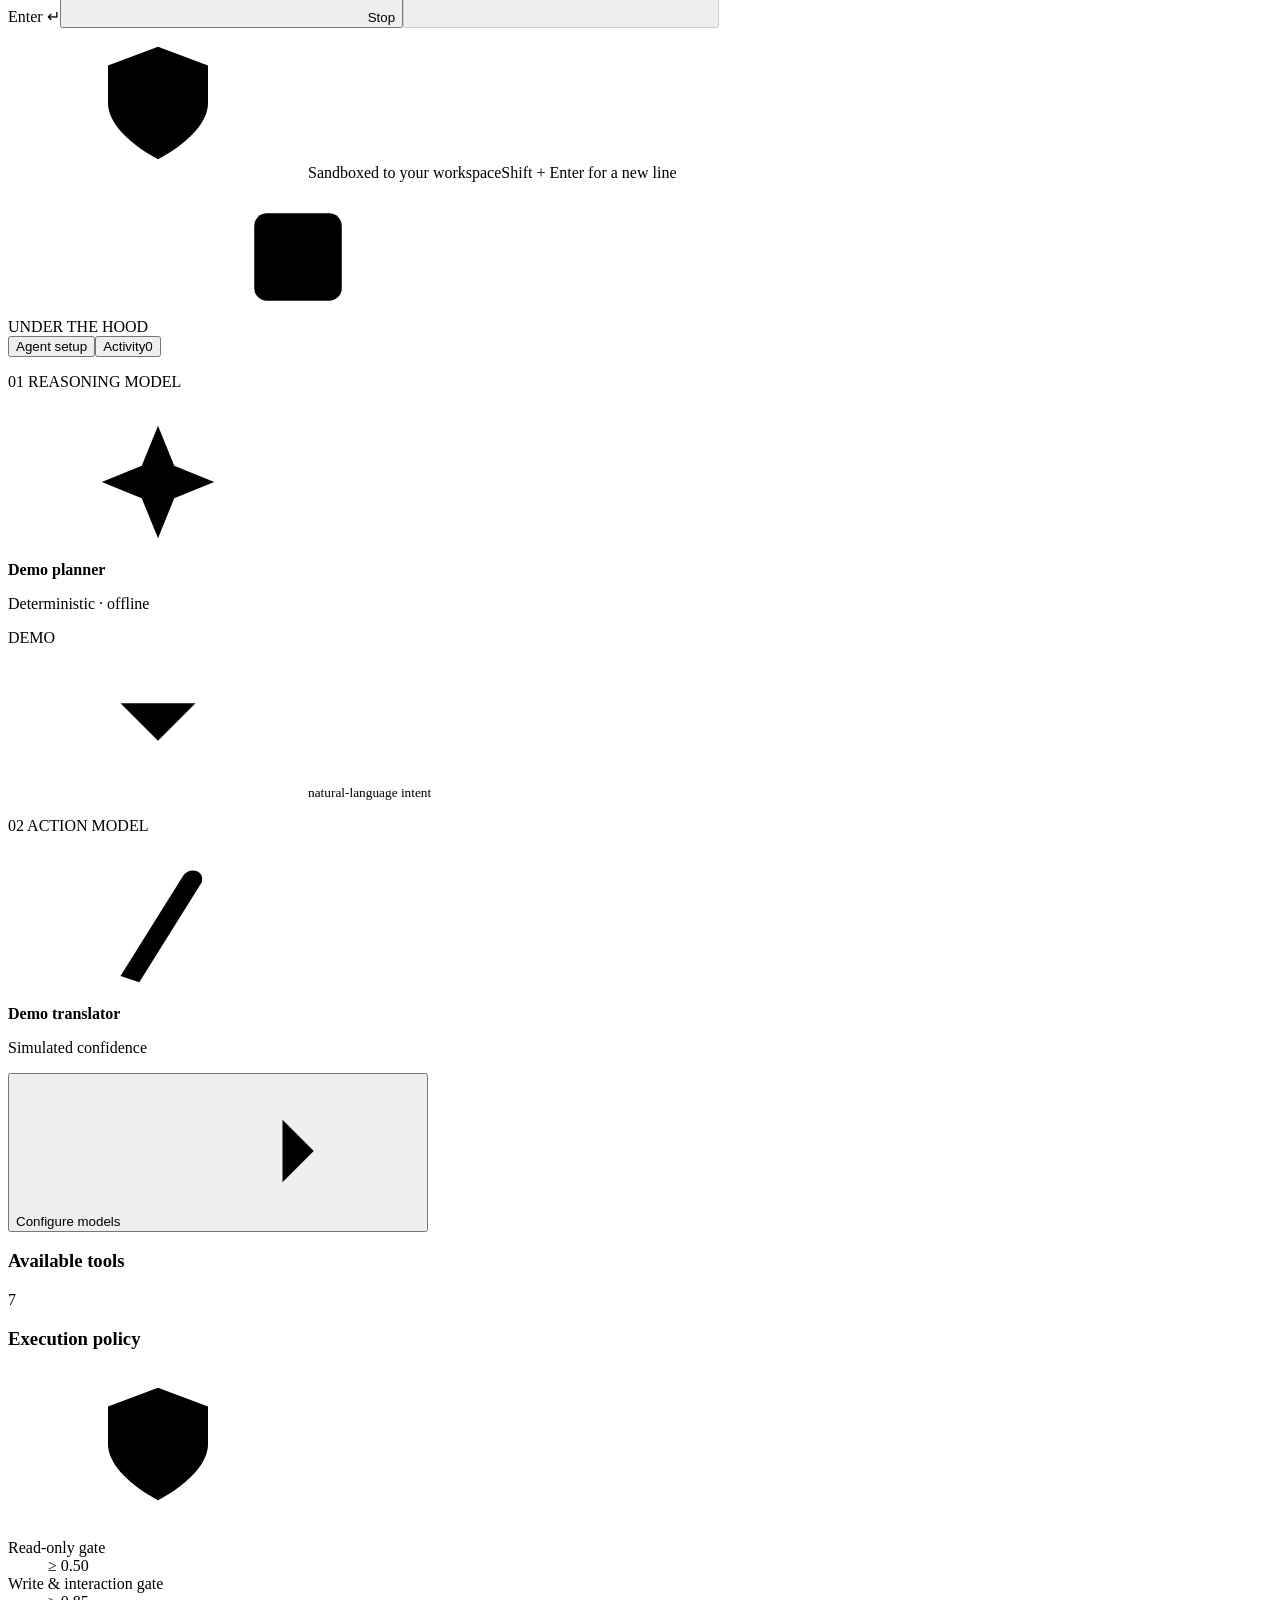
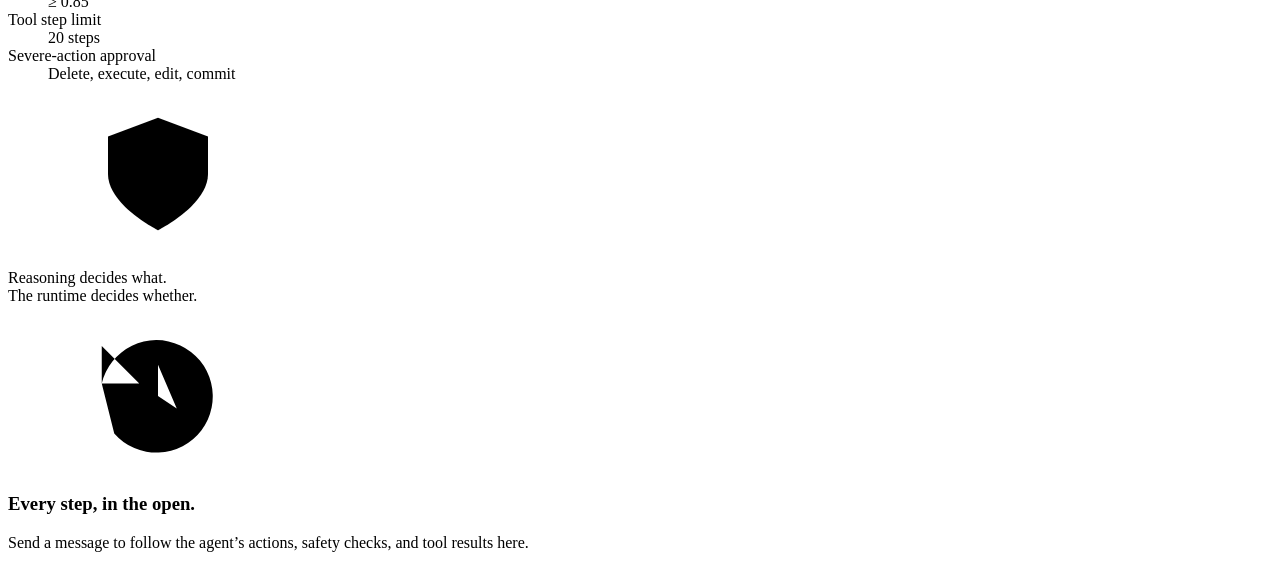
==== commit 07dd5e1b: "New iteration: 33 tools, FunctionGemma translator, payload blocks, tiered approvals, live command Pa" ====
--- a/src/agent_runtime/web/index.html
+++ b/src/agent_runtime/web/index.html
@@ -10,7 +10,9 @@
     />
     <title>Needle · Agent workspace</title>
     <link rel="icon" href="/favicon.svg" type="image/svg+xml" />
+    <script src="/theme.js"></script>
     <link rel="stylesheet" href="/style.css" />
+    <script src="/stream.js" defer></script>
     <script src="/app.js" defer></script>
   </head>
   <body>
@@ -133,6 +135,18 @@
         </symbol>
         <symbol id="i-stop" viewBox="0 0 24 24">
           <rect x="6" y="6" width="12" height="12" rx="2" />
+        </symbol>
+        <symbol id="i-trash" viewBox="0 0 24 24">
+          <path d="M3 6h18M9 6V3h6v3M5 6l1 15h12l1-15M10 10v7m4-7v7" />
+        </symbol>
+        <symbol id="i-sun" viewBox="0 0 24 24">
+          <circle cx="12" cy="12" r="4" />
+          <path
+            d="M12 2v2m0 16v2M2 12h2m16 0h2M5 5l1.5 1.5m11 11L19 19M5 19l1.5-1.5m11-11L19 5"
+          />
+        </symbol>
+        <symbol id="i-moon" viewBox="0 0 24 24">
+          <path d="M20.5 14.4A9 9 0 0 1 9.6 3.5 9 9 0 1 0 20.5 14.4Z" />
         </symbol>
         <symbol id="i-code" viewBox="0 0 24 24">
           <path d="m8 6-6 6 6 6m8-12 6 6-6 6m-3-15-2 18" />
@@ -225,6 +239,14 @@
             ><strong id="breadcrumb-page">Playground</strong>
           </div>
           <div class="topbar-actions">
+            <button
+              class="icon-button theme-toggle"
+              id="theme-toggle"
+              aria-label="Switch to dark mode"
+              title="Switch to dark mode"
+            >
+              <svg class="icon"><use href="#i-moon" /></svg>
+            </button>
             <button class="text-button" id="open-guide">
               <svg class="icon"><use href="#i-book" /></svg
               ><span>Quick guide</span></button
@@ -327,7 +349,7 @@
                       ><svg class="icon"><use href="#i-file" /></svg></span
                     ><span
                       ><strong>Put it into words</strong
-                      ><small>Create a note, with your approval</small></span
+                      ><small>Create a note, no approval needed</small></span
                     ><svg class="icon starter-arrow">
                       <use href="#i-arrow" />
                     </svg>
@@ -504,8 +526,8 @@
                     <dd id="step-limit">20 steps</dd>
                   </div>
                   <div>
-                    <dt>Write approval</dt>
-                    <dd class="policy-required" id="write-policy">Required</dd>
+                    <dt>Severe-action approval</dt>
+                    <dd class="policy-required" id="write-policy">Delete, execute, edit, commit</dd>
                   </div>
                 </dl>
               </div>
@@ -620,14 +642,14 @@
                   id="max-steps"
                   type="number"
                   min="1"
-                  max="50"
+                  max="100"
                   required /></label
               ><label
                 >Read-only gate<input
                   class="text-input"
                   id="read-threshold"
                   type="number"
-                  min="0.05"
+                  min="0"
                   max="1"
                   step="0.01"
                   required /></label
@@ -636,9 +658,52 @@
                   class="text-input"
                   id="write-threshold"
                   type="number"
-                  min="0.05"
+                  min="0"
                   max="1"
                   step="0.01"
+                  required
+              /></label>
+            </div>
+            <div class="limits-grid extra-limits">
+              <label
+                >Max stalled turns<input
+                  class="text-input"
+                  id="max-stalls"
+                  data-setting="max_stalls"
+                  type="number"
+                  min="1"
+                  max="20"
+                  step="1"
+                  required /></label
+              ><label
+                >Identical failed calls<input
+                  class="text-input"
+                  id="max-repeated-failures"
+                  data-setting="max_repeated_failures"
+                  type="number"
+                  min="1"
+                  max="10"
+                  step="1"
+                  required /></label
+              ><label
+                >Context characters<input
+                  class="text-input"
+                  id="max-context-chars"
+                  data-setting="max_context_chars"
+                  type="number"
+                  min="8000"
+                  max="262144"
+                  step="1"
+                  required /></label
+              ><label
+                >Tool output characters<input
+                  class="text-input"
+                  id="max-tool-output-chars"
+                  data-setting="max_tool_output_chars"
+                  type="number"
+                  min="128"
+                  max="100000"
+                  step="1"
                   required
               /></label>
             </div>
@@ -654,10 +719,333 @@
               ></label
             >
             <p class="field-help">
-              File writes always need your approval in this console. Confidence
+              Severe actions (delete, code execution, text edits, commits)
+              need your approval in this console. Confidence
               alone is never permission.
             </p>
           </details>
+          <details class="settings-section model-settings">
+            <summary>Model output & timing</summary>
+            <p class="field-help">
+              Long file payloads need room in both models. These limits affect
+              live inference, not demo planning.
+            </p>
+            <div class="limits-grid extra-limits">
+              <label
+                >Reasoning output tokens<input
+                  class="text-input"
+                  id="llm-max-tokens"
+                  data-setting="llm_max_tokens"
+                  type="number"
+                  min="64"
+                  max="32768"
+                  step="1"
+                  required /></label
+              ><label
+                >Needle output tokens<input
+                  class="text-input"
+                  id="needle-max-tokens"
+                  data-setting="needle_max_tokens"
+                  type="number"
+                  min="64"
+                  max="32768"
+                  step="1"
+                  required /></label
+              ><label
+                >Temperature<input
+                  class="text-input"
+                  id="llm-temperature"
+                  data-setting="llm_temperature"
+                  type="number"
+                  min="0"
+                  max="2"
+                  step="0.05"
+                  required /></label
+              ><label
+                >Model timeout (seconds)<input
+                  class="text-input"
+                  id="llm-timeout-s"
+                  data-setting="llm_timeout_s"
+                  type="number"
+                  min="1"
+                  max="600"
+                  step="1"
+                  required
+              /></label>
+            </div>
+          </details>
+          <details class="settings-section resource-settings">
+            <summary>Workspace context & tool limits</summary>
+            <p class="field-help">
+              Paths are always relative to
+              <strong id="settings-workspace"></strong>. Change the server
+              workspace with --workspace or your config file.
+            </p>
+            <label class="check-option"
+              ><input
+                type="checkbox"
+                id="include-workspace-listing"
+                data-setting="include_workspace_listing"
+              /><span
+                ><strong>Include a root directory snapshot</strong
+                ><small
+                  >Ground the models in actual workspace paths at the start of
+                  each run.</small
+                ></span
+              ></label
+            >
+            <div class="limits-grid extra-limits">
+              <label
+                >Directory entry limit<input
+                  class="text-input"
+                  id="max-directory-entries"
+                  data-setting="max_directory_entries"
+                  type="number"
+                  min="1"
+                  max="2000"
+                  step="1"
+                  required /></label
+              ><label
+                >Root snapshot characters<input
+                  class="text-input"
+                  id="workspace-listing-chars"
+                  data-setting="workspace_listing_chars"
+                  type="number"
+                  min="128"
+                  max="10000"
+                  step="1"
+                  required /></label
+              ><label
+                >Search results<input
+                  class="text-input"
+                  id="max-search-results"
+                  data-setting="max_search_results"
+                  type="number"
+                  min="1"
+                  max="500"
+                  step="1"
+                  required /></label
+              ><label
+                >Matches per file<input
+                  class="text-input"
+                  id="max-matches-per-file"
+                  data-setting="max_matches_per_file"
+                  type="number"
+                  min="1"
+                  max="100"
+                  step="1"
+                  required /></label
+              ><label
+                >Search context lines<input
+                  class="text-input"
+                  id="search-context-lines"
+                  data-setting="search_context_lines"
+                  type="number"
+                  min="0"
+                  max="20"
+                  step="1"
+                  required /></label
+              ><label
+                >Search file size (bytes)<input
+                  class="text-input"
+                  id="max-search-file-bytes"
+                  data-setting="max_search_file_bytes"
+                  type="number"
+                  min="1"
+                  max="10000000"
+                  step="1"
+                  required /></label
+              ><label
+                >Search entry limit<input
+                  class="text-input"
+                  id="max-search-entries"
+                  data-setting="max_search_entries"
+                  type="number"
+                  min="1"
+                  max="1000000"
+                  step="1"
+                  required /></label
+              ><label
+                >Write content characters<input
+                  class="text-input"
+                  id="max-write-chars"
+                  data-setting="max_write_chars"
+                  type="number"
+                  min="1"
+                  max="100000"
+                  step="1"
+                  required
+              /></label>
+            </div>
+            <label class="field-label" for="default-timezone"
+              >Default timezone</label
+            >
+            <input
+              class="text-input"
+              id="default-timezone"
+              data-setting="default_timezone"
+              placeholder="System timezone, or Asia/Kolkata"
+              maxlength="100"
+            />
+          </details>
+          <details class="settings-section streaming-settings">
+            <summary>Streaming & model conversation</summary>
+            <label class="check-option"
+              ><input
+                id="llm-stream"
+                data-setting="llm_stream"
+                type="checkbox"
+              /><span
+                ><strong>Stream model responses</strong
+                ><small
+                  >Use the provider's live text stream. Disable for a
+                  non-streaming endpoint.</small
+                ></span
+              ></label
+            >
+            <label class="check-option"
+              ><input
+                id="capture-model-inputs"
+                data-setting="capture_model_inputs"
+                type="checkbox"
+              /><span
+                ><strong>Show sent model messages</strong
+                ><small
+                  >Includes workspace context and file observations in
+                  inspectable, session-local traces. API headers and keys are
+                  not included.</small
+                ></span
+              ></label
+            >
+            <div class="limits-grid extra-limits">
+              <label
+                >Display buffer (ms)<input
+                  class="text-input"
+                  id="stream-buffer-ms"
+                  data-setting="stream_buffer_ms"
+                  type="number"
+                  min="0"
+                  max="5000"
+                  step="50"
+                  required
+              /></label>
+              <label
+                >Catch-up window (ms)<input
+                  class="text-input"
+                  data-setting="stream_max_lag_ms"
+                  type="number"
+                  min="100"
+                  max="10000"
+                  step="50"
+                  required
+              /></label>
+              <label
+                >Server flush interval (ms)<input
+                  class="text-input"
+                  data-setting="stream_flush_ms"
+                  type="number"
+                  min="10"
+                  max="500"
+                  step="10"
+                  required
+              /></label>
+              <label
+                >Model output characters<input
+                  class="text-input"
+                  data-setting="max_model_output_chars"
+                  type="number"
+                  min="1024"
+                  max="500000"
+                  required
+              /></label>
+            </div>
+            <p class="field-help">
+              A short buffer smooths uneven token delivery. Text follows
+              measured output speed and catches up at the end. Set the buffer to
+              0 for immediate updates. Reduced-motion preferences skip the
+              typing animation. Tool execution and approval prompts are never
+              delayed by display pacing.
+            </p>
+          </details>
+          <details class="settings-section prompt-settings">
+            <summary>Reasoning, translation & confirmation prompts</summary>
+            <p class="field-help">
+              Applied to the next run. Actual tools and workspace metadata are
+              attached automatically. Custom text cannot disable validation,
+              confidence gates, or permissions.
+            </p>
+            <label class="field-label" for="reasoning-prompt"
+              >Reasoning instructions</label
+            >
+            <textarea
+              class="text-input prompt-editor"
+              id="reasoning-prompt"
+              data-setting="reasoning_prompt"
+              spellcheck="false"
+              rows="12"
+              maxlength="20000"
+              required
+            ></textarea>
+            <label class="field-label" for="translator-prompt"
+              >Translator instructions</label
+            >
+            <textarea
+              class="text-input prompt-editor"
+              id="translator-prompt"
+              data-setting="translator_prompt"
+              spellcheck="false"
+              rows="8"
+              maxlength="20000"
+              required
+            ></textarea>
+            <label class="field-label" for="confirmation-prompt"
+              >Tool selection review instructions</label
+            >
+            <textarea
+              class="text-input prompt-editor"
+              id="confirmation-prompt"
+              data-setting="confirmation_prompt"
+              spellcheck="false"
+              rows="8"
+              maxlength="20000"
+              required
+            ></textarea>
+            <button
+              type="button"
+              class="button secondary small"
+              id="reset-prompts"
+            >
+              Restore server instructions
+            </button>
+          </details>
+          <div class="config-file-actions">
+            <button
+              type="button"
+              class="button secondary small"
+              id="import-settings"
+            >
+              Import config
+            </button>
+            <button
+              type="button"
+              class="button secondary small"
+              id="export-settings"
+            >
+              Export saved settings
+            </button>
+            <input
+              type="file"
+              id="config-file"
+              class="hidden"
+              accept=".toml,.json"
+            />
+          </div>
+          <p class="field-help">
+            Settings are session-local. Export a portable TOML file to keep
+            them, then use <code>needle-agent serve --config needle.toml</code>.
+            Imports apply immediately and must embed prompt text; server paths
+            and weights are not changed. Keys are never exported.
+          </p>
           <div
             class="connection-result hidden"
             id="connection-result"
@@ -687,6 +1075,28 @@
       </div>
       <div id="detail-content"></div>
     </dialog>
+    <dialog
+      class="delete-dialog"
+      id="delete-dialog"
+      aria-labelledby="delete-title"
+      aria-describedby="delete-description"
+    >
+      <div class="detail-heading">
+        <h2 id="delete-title">Delete conversation?</h2>
+      </div>
+      <p id="delete-description">
+        This removes the conversation and its run history from this browser
+        session. Workspace files are not deleted. This cannot be undone.
+      </p>
+      <p class="delete-chat-title" id="delete-chat-title"></p>
+      <p class="delete-error hidden" id="delete-error" role="alert"></p>
+      <div class="pending-actions">
+        <button class="button secondary dialog-close" autofocus>Cancel</button>
+        <button class="button danger" id="confirm-delete">
+          Delete conversation
+        </button>
+      </div>
+    </dialog>
     <div class="toast-region" id="toasts" aria-live="polite"></div>
   </body>
 </html>
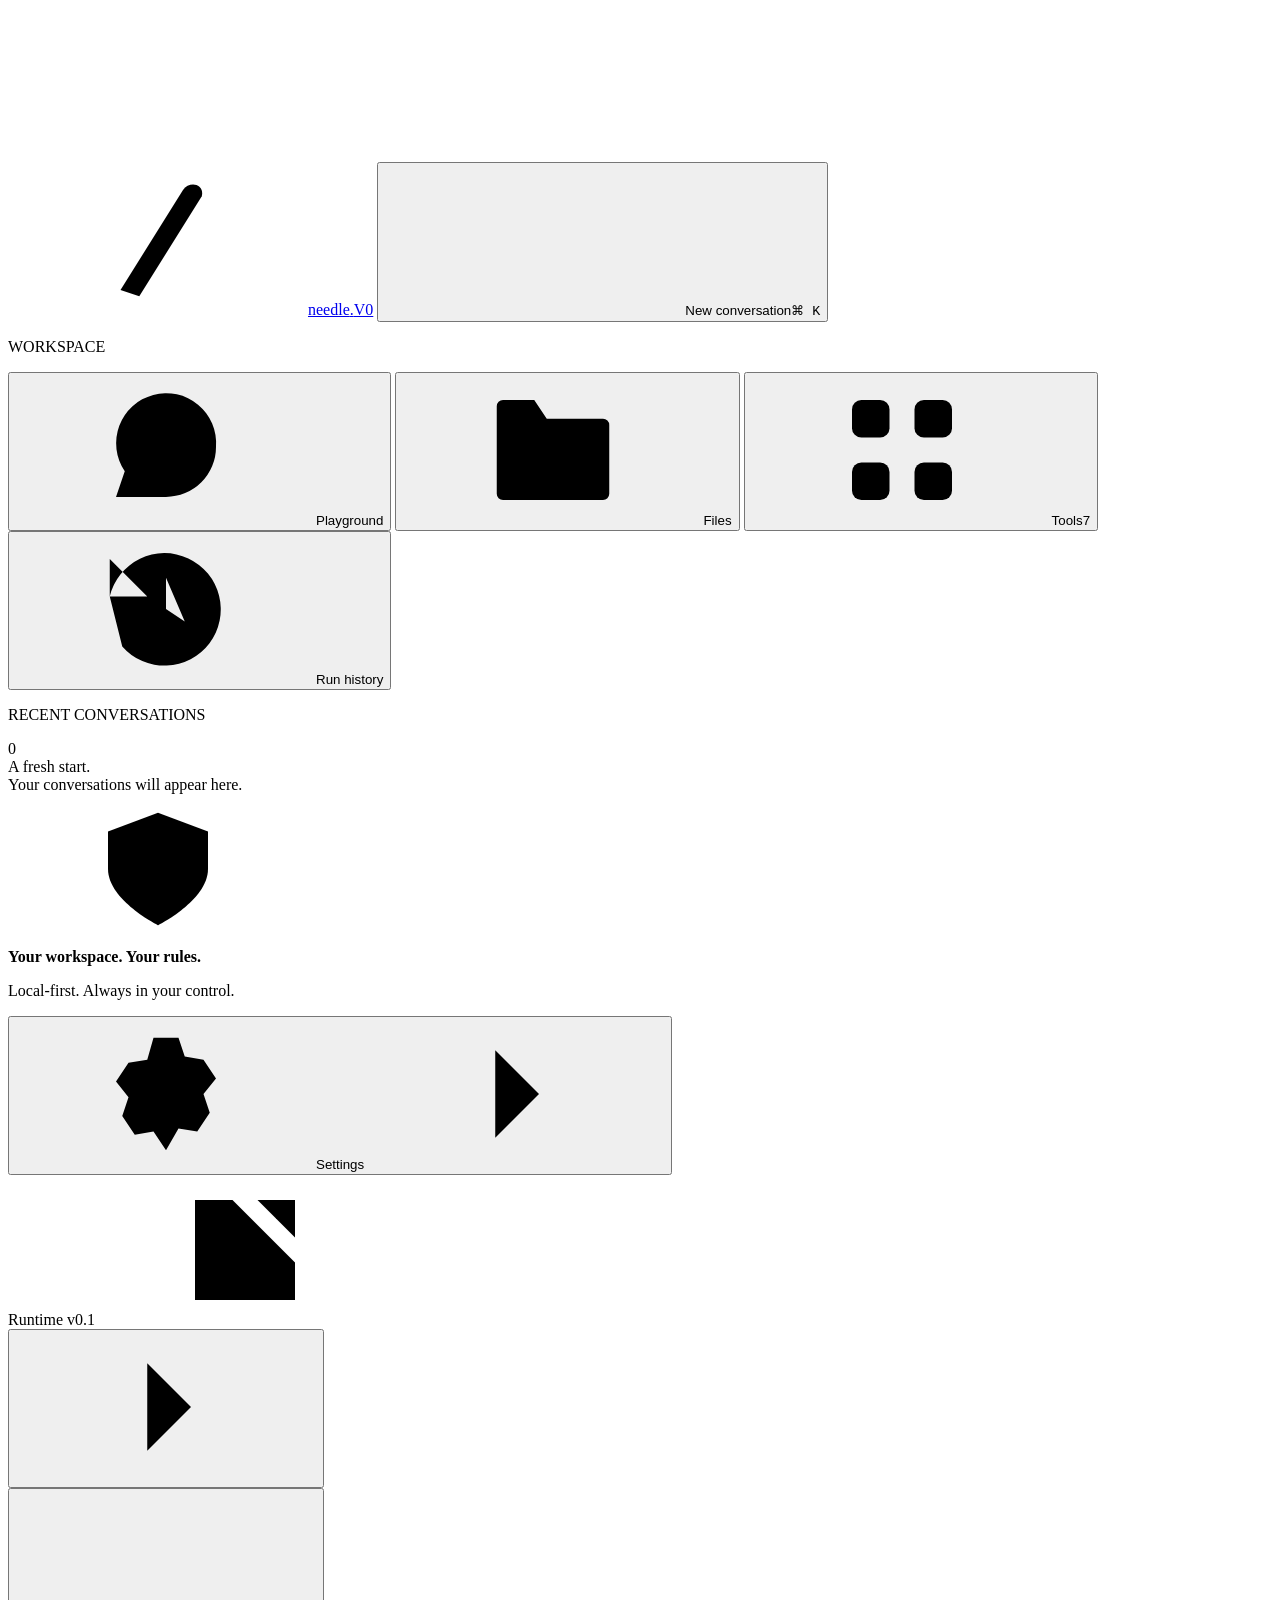
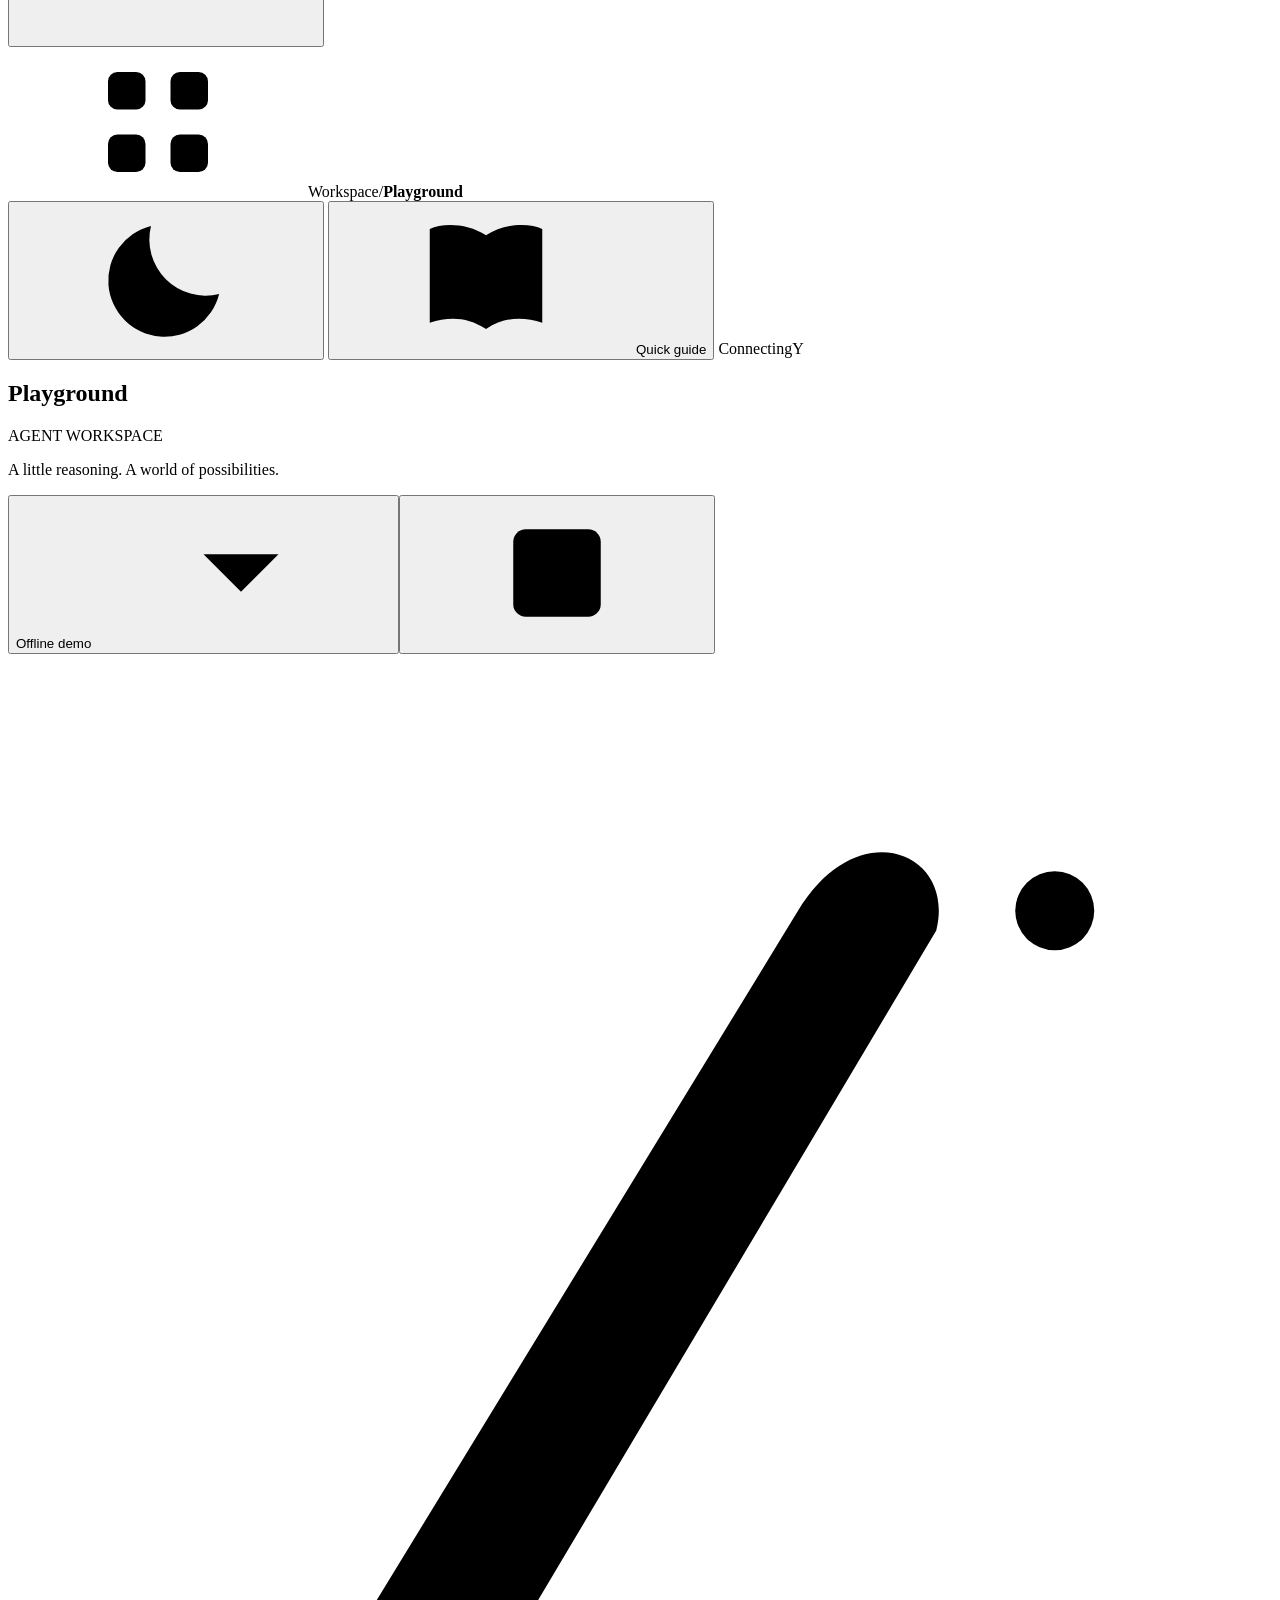
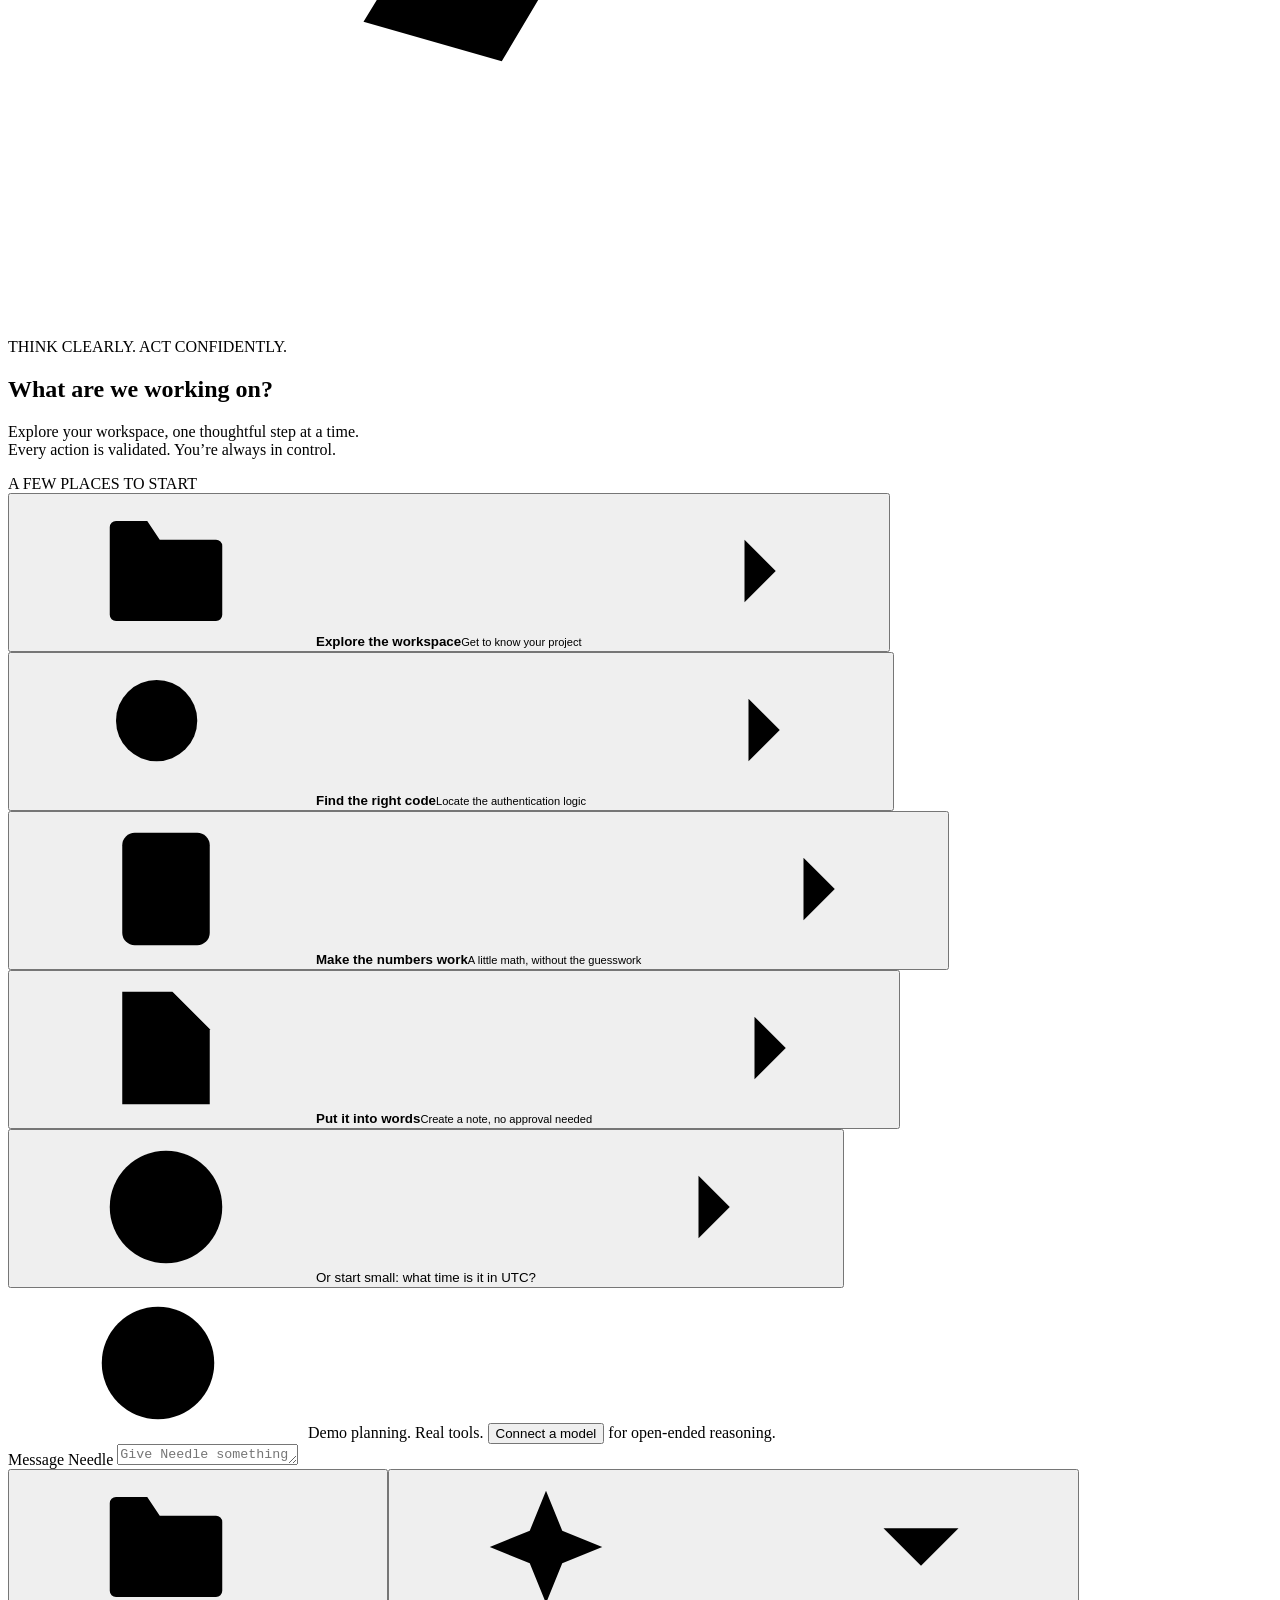
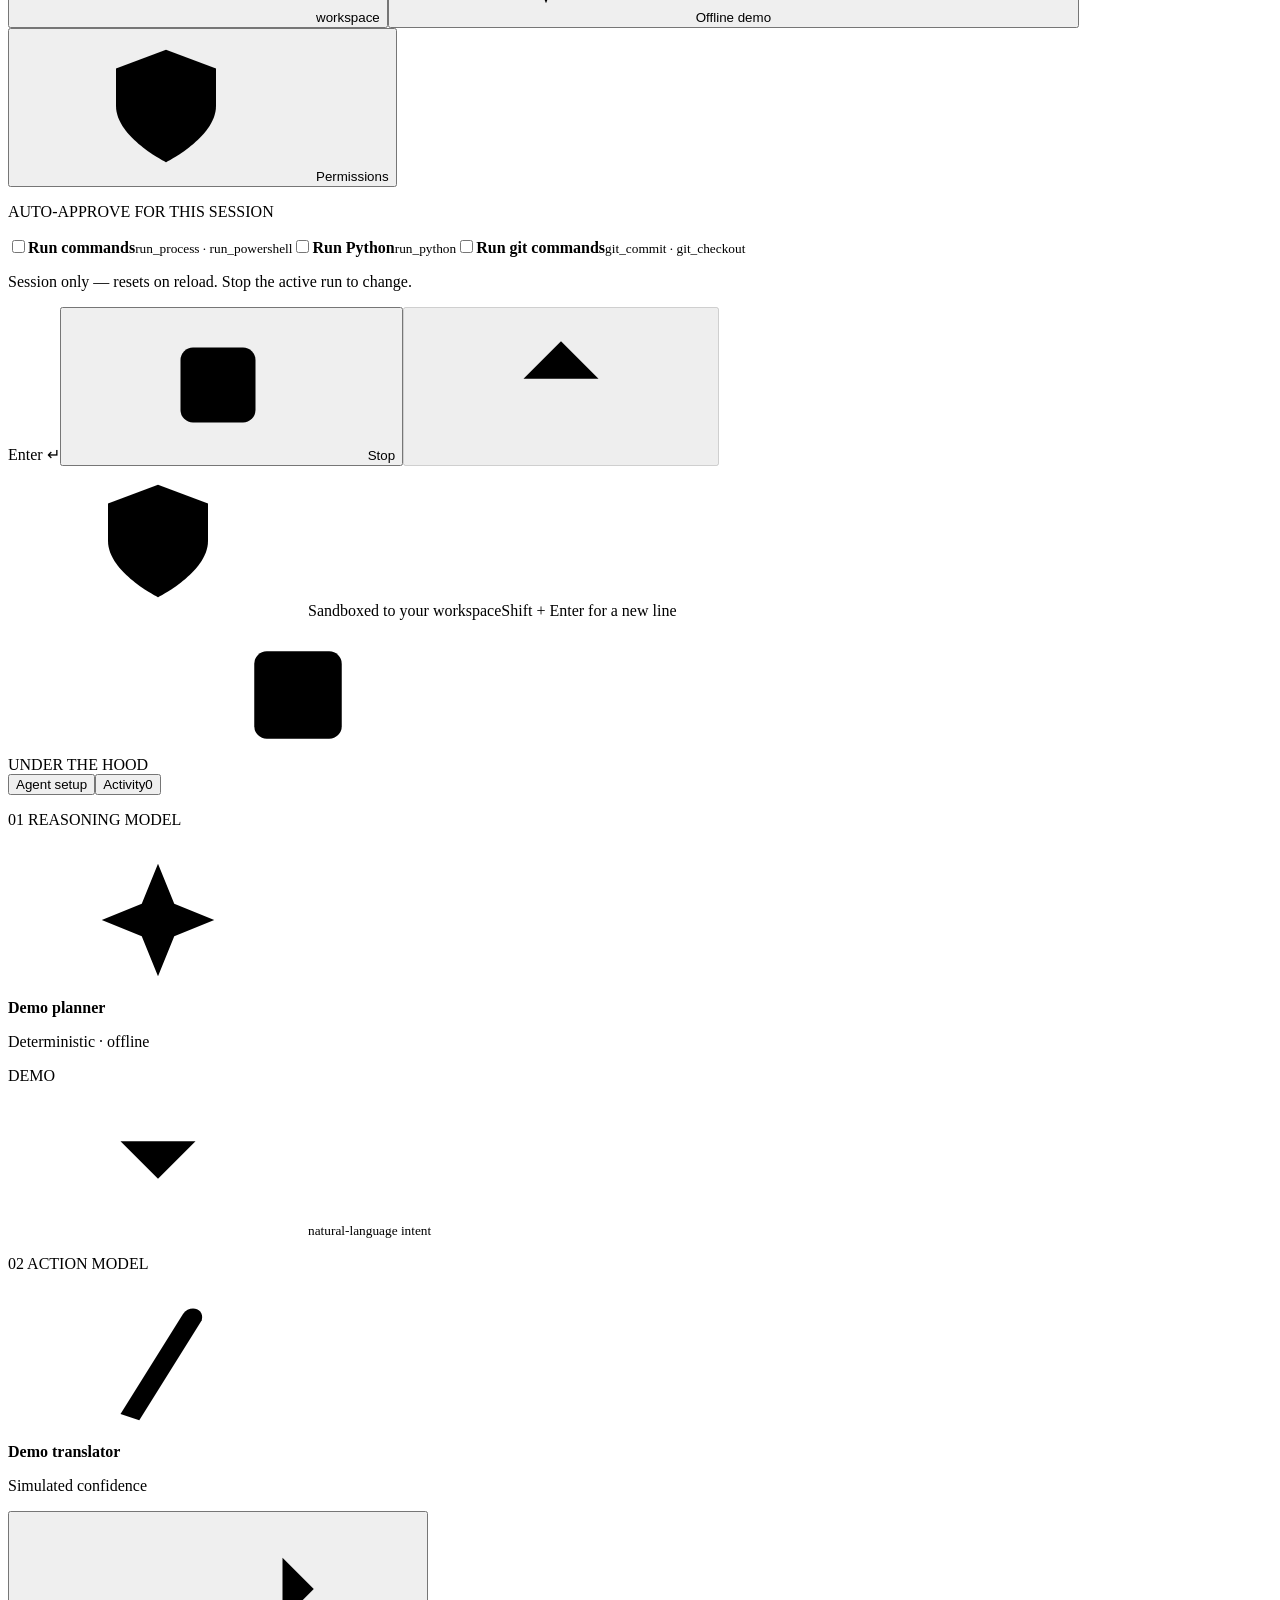
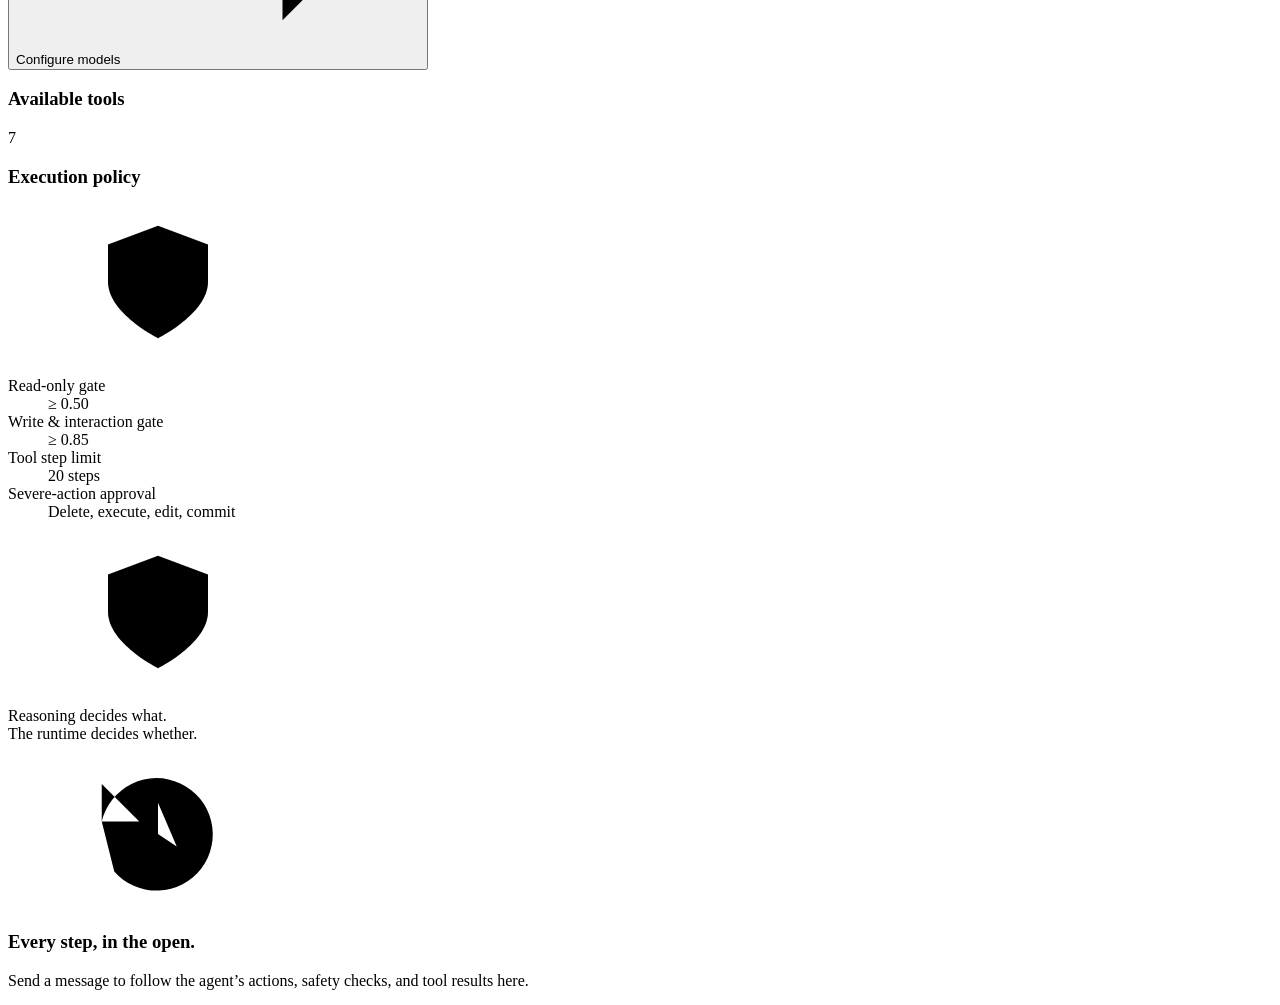
==== commit 453b5043: "Workspace UI upgrades, translator plumbing fixes, shareable llama-server build UI: context meter, in" ====
--- a/src/agent_runtime/web/index.html
+++ b/src/agent_runtime/web/index.html
@@ -171,18 +171,19 @@
             class="nav-item active"
             data-view="playground"
             aria-current="page"
+            title="Playground"
           >
             <svg class="icon"><use href="#i-chat" /></svg><span>Playground</span
             ><span class="nav-active-dot"></span>
           </button>
-          <button class="nav-item" data-view="workspace">
+          <button class="nav-item" data-view="workspace" title="Files">
             <svg class="icon"><use href="#i-folder" /></svg><span>Files</span>
           </button>
-          <button class="nav-item" data-view="tools">
+          <button class="nav-item" data-view="tools" title="Tools">
             <svg class="icon"><use href="#i-grid" /></svg><span>Tools</span
             ><span class="nav-count">7</span>
           </button>
-          <button class="nav-item" data-view="history">
+          <button class="nav-item" data-view="history" title="Run history">
             <svg class="icon"><use href="#i-history" /></svg
             ><span>Run history</span>
           </button>
@@ -206,7 +207,7 @@
               <p>Local-first. Always in your control.</p>
             </div>
           </div>
-          <button class="sidebar-settings" id="open-settings">
+          <button class="sidebar-settings" id="open-settings" title="Settings">
             <svg class="icon"><use href="#i-settings" /></svg
             ><span>Settings</span
             ><svg class="icon tiny"><use href="#i-chevron" /></svg>
@@ -224,6 +225,22 @@
         </div>
       </aside>
       <div class="sidebar-scrim" id="sidebar-scrim"></div>
+      <div
+        class="splitter splitter-left"
+        id="splitter-left"
+        role="separator"
+        aria-orientation="vertical"
+        aria-label="Resize navigation panel"
+        tabindex="0"
+      >
+        <button
+          class="splitter-toggle"
+          id="sidebar-collapse"
+          aria-label="Collapse navigation panel"
+        >
+          <svg class="icon"><use href="#i-chevron" /></svg>
+        </button>
+      </div>
       <main class="main-shell">
         <header class="topbar">
           <button
@@ -373,6 +390,11 @@
               ></div>
             </div>
             <div class="composer-area">
+              <div
+                class="context-meter"
+                id="context-meter"
+                title="Characters in the latest model context vs the configured budget"
+              ></div>
               <div class="demo-notice" id="demo-notice">
                 <svg class="icon tiny"><use href="#i-info" /></svg
                 ><span
@@ -406,6 +428,39 @@
                       ><span>Offline demo</span
                       ><svg class="icon tiny"><use href="#i-down" /></svg>
                     </button>
+                    <span class="composer-separator"></span
+                    ><button
+                      type="button"
+                      class="permission-chip"
+                      id="permission-chip"
+                      aria-haspopup="true"
+                      aria-expanded="false"
+                    >
+                      <svg class="icon tiny"><use href="#i-shield" /></svg
+                      ><span>Permissions</span><i class="permission-dot hidden" id="permission-dot"></i>
+                    </button>
+                    <div class="permission-popover hidden" id="permission-popover" role="menu">
+                      <p class="permission-title">AUTO-APPROVE FOR THIS SESSION</p>
+                      <label class="permission-option"
+                        ><input type="checkbox" data-preset="commands" /><span
+                          ><strong>Run commands</strong
+                          ><small>run_process · run_powershell</small></span
+                        ></label
+                      ><label class="permission-option"
+                        ><input type="checkbox" data-preset="python" /><span
+                          ><strong>Run Python</strong
+                          ><small>run_python</small></span
+                        ></label
+                      ><label class="permission-option"
+                        ><input type="checkbox" data-preset="git" /><span
+                          ><strong>Run git commands</strong
+                          ><small>git_commit · git_checkout</small></span
+                        ></label
+                      >
+                      <p class="permission-hint">
+                        Session only — resets on reload. Stop the active run to change.
+                      </p>
+                    </div>
                   </div>
                   <div class="send-area">
                     <span class="send-hint" id="send-hint">Enter ↵</span
@@ -436,6 +491,14 @@
               </div>
             </div>
           </div>
+          <div
+            class="splitter splitter-right"
+            id="splitter-right"
+            role="separator"
+            aria-orientation="vertical"
+            aria-label="Resize inspector panel"
+            tabindex="0"
+          ></div>
           <aside class="inspector" id="inspector">
             <div class="inspector-header">
               <span>UNDER THE HOOD</span
@@ -888,6 +951,36 @@
               maxlength="100"
             />
           </details>
+          <details class="settings-section appearance-settings">
+            <summary>Appearance</summary>
+            <p class="field-help">
+              Stored in this browser only. The base color tints the workspace
+              background, sidebar, top bar, cards, inputs, and dialogs; the
+              accent color highlights actions and selections. Small status
+              tints keep their designed colors.
+            </p>
+            <div class="appearance-grid">
+              <label
+                >Interface color<input
+                  type="color"
+                  id="ui-base-color"
+                  value="#f8f9f6"
+              /></label>
+              <label
+                >Accent color<input
+                  type="color"
+                  id="ui-accent-color"
+                  value="#d36b48"
+              /></label>
+            </div>
+            <button
+              type="button"
+              class="button secondary small"
+              id="reset-appearance"
+            >
+              Restore default colors
+            </button>
+          </details>
           <details class="settings-section streaming-settings">
             <summary>Streaming & model conversation</summary>
             <label class="check-option"
